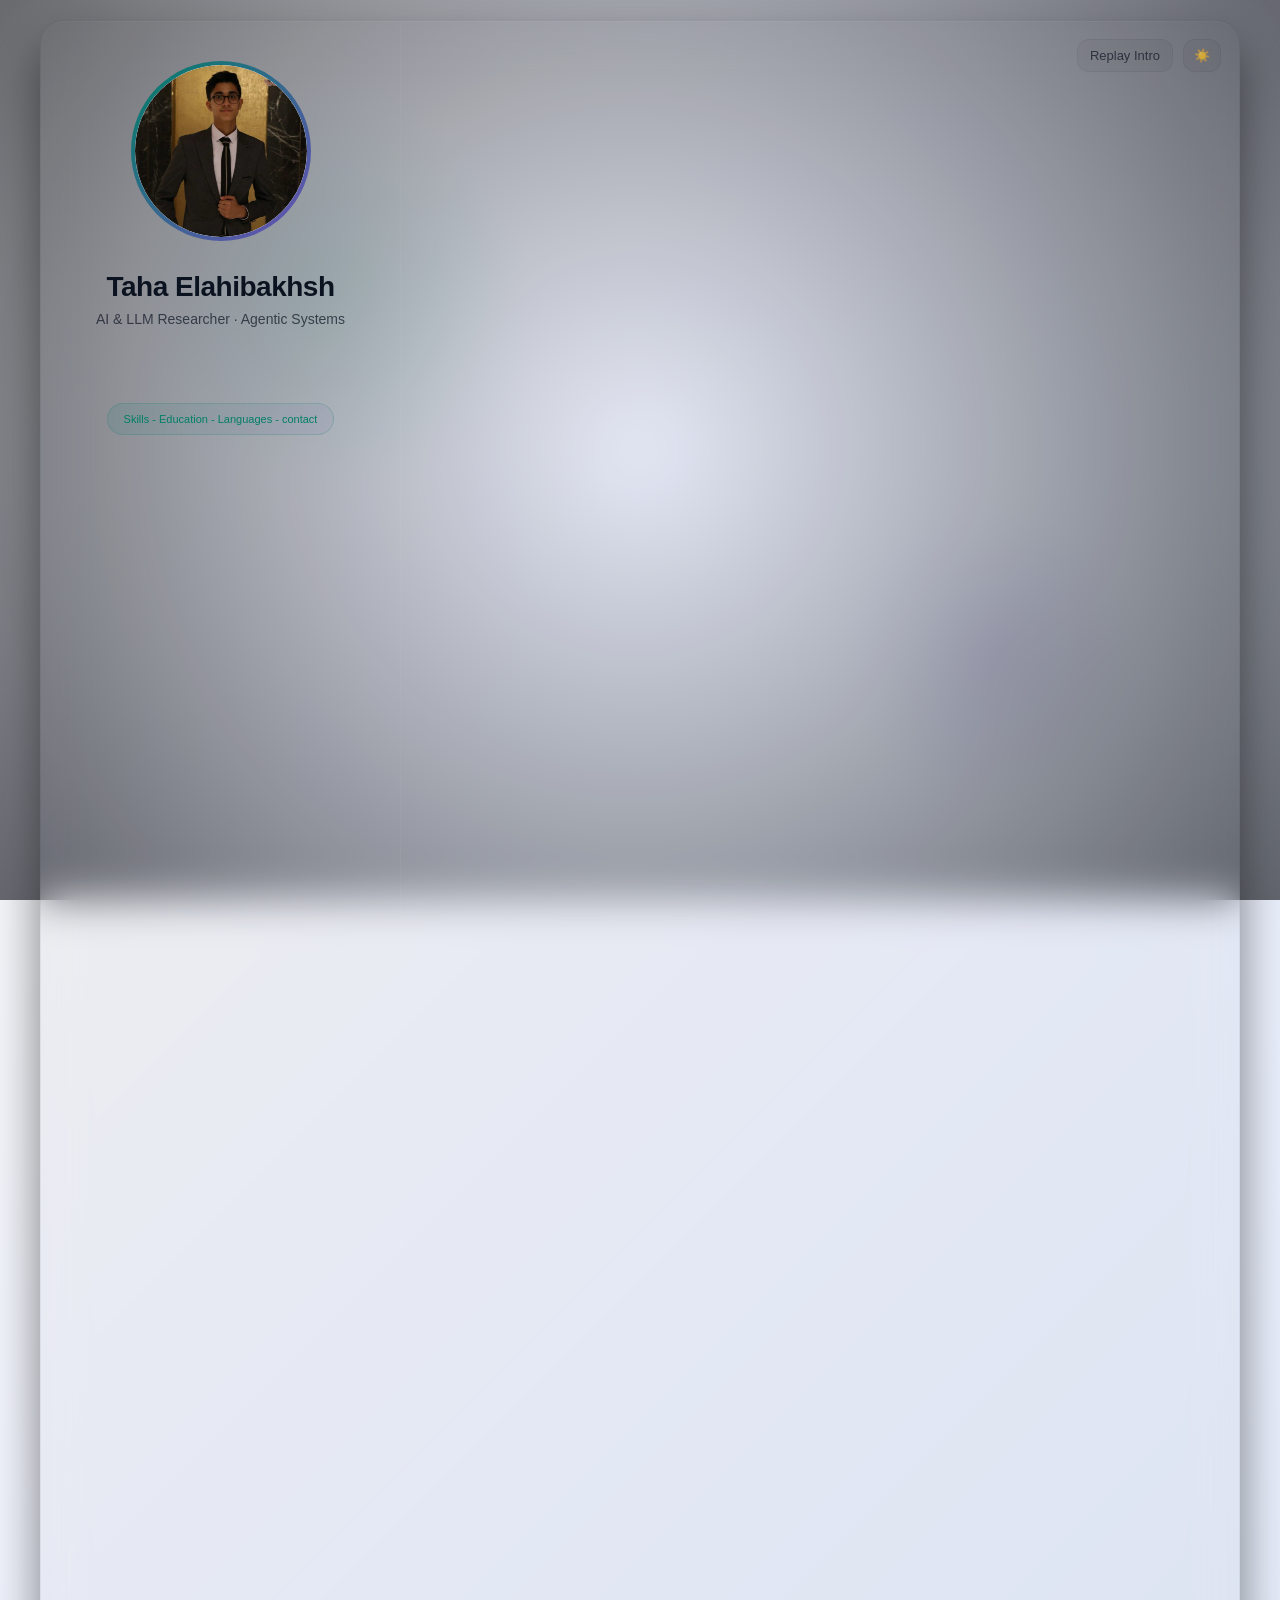
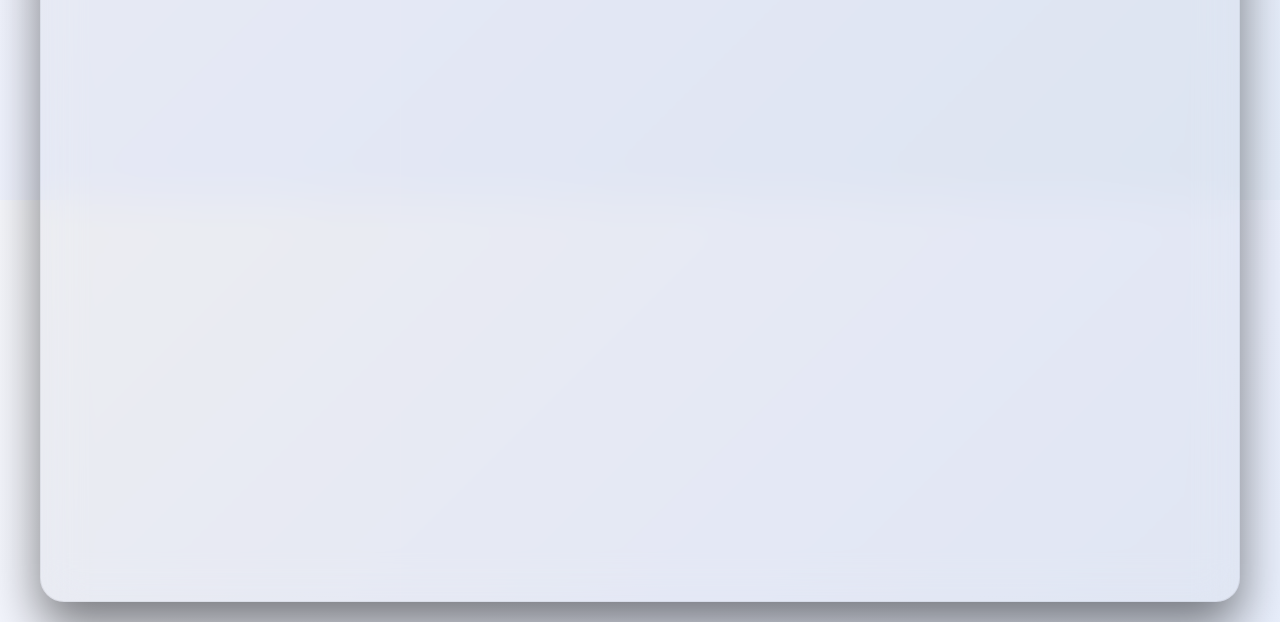
==== index.html @ b7020865 "main" ====
<!DOCTYPE html>
<html lang="fa">
<head>
    <meta charset="UTF-8" />
    <meta name="viewport" content="width=device-width, initial-scale=1.0"/>
    <title>Taha Elahibakhsh - AI Researcher</title>
    <style>
        /* ---------- Theme variables (dark default) ---------- */
        :root{
            --bg1: #0b0c10;
            --bg2: #1a1a2e;
            --bg3: #16213e;

            --card-bg: rgba(255,255,255,0.05);
            --glass: rgba(255,255,255,0.05);
            --glass-strong: rgba(255,255,255,0.1);
            --border: rgba(255,255,255,0.1);

            --text-main: #ffffff;
            --text-muted: rgba(255,255,255,0.7);
            --muted-2: rgba(255,255,255,0.6);

            --accent1: 0, 255, 195; /* used as rgb pieces for rgba() */
            --accent2: 155, 124, 255;
            --accent3: 0, 153, 204;
            --accent4: 255, 107, 157;

            --accent1-opaque: rgba(0,255,195,0.15);
            --accent2-opaque: rgba(155,124,255,0.12);
            --film-grain-opacity: 0.3;

            --transition-fast: 0.25s;
            --transition-slow: 0.6s;
        }

        /* ---------- Light theme override ---------- */
        .light-theme{
            --bg1: #f6f7fb;
            --bg2: #eef2ff;
            --bg3: #e6eefb;

            --card-bg: rgba(10,12,20,0.04);
            --glass: rgba(0,0,0,0.04);
            --glass-strong: rgba(0,0,0,0.06);
            --border: rgba(11,19,32,0.06);

            --text-main: #0b1320;
            --text-muted: rgba(11,19,32,0.7);
            --muted-2: rgba(11,19,32,0.6);

            --accent1: 0,127,102;
            --accent2: 107,79,184;
            --accent3: 0,104,138;
            --accent4: 178,75,102;

            --accent1-opaque: rgba(0,127,102,0.12);
            --accent2-opaque: rgba(107,79,184,0.12);
            --film-grain-opacity: 0.08;
        }

        /* ---------- Base / Reset ---------- */
        *{box-sizing:border-box;margin:0;padding:0}
        html,body{height:100%}
        body{
            font-family: -apple-system, BlinkMacSystemFont, "Segoe UI", Roboto, sans-serif;
            background: linear-gradient(135deg, var(--bg1) 0%, var(--bg2) 50%, var(--bg3) 100%);
            min-height:100vh;
            overflow-x:hidden;
            position:relative;
            color:var(--text-main);
            transition: background var(--transition-slow), color var(--transition-slow);
        }

        /* Background Effects */
        .bg-effects{position:fixed;top:0;left:0;width:100%;height:100%;pointer-events:none;z-index:0}
        .bg-glow-1{
            position:absolute;top:10%;left:10%;width:400px;height:400px;
            background: radial-gradient(circle, var(--accent1-opaque) 0%, transparent 70%);
            border-radius:50%;animation:float 8s ease-in-out infinite;
            transition:background var(--transition-slow);
        }
        .bg-glow-2{
            position:absolute;bottom:10%;right:10%;width:300px;height:300px;
            background: radial-gradient(circle, var(--accent2-opaque) 0%, transparent 70%);
            border-radius:50%;animation:float 6s ease-in-out infinite reverse;
            transition:background var(--transition-slow);
        }
        .film-grain{
            position:absolute;top:0;left:0;width:100%;height:100%;
            background-image: repeating-linear-gradient(45deg, transparent, transparent 2px, rgba(255,255,255,0.01) 2px, rgba(255,255,255,0.01) 4px);
            opacity:var(--film-grain-opacity);
            transition:opacity var(--transition-fast);
        }
        .vignette{
            position:absolute;top:0;left:0;width:100%;height:100%;
            background: radial-gradient(circle at center, transparent 0%, rgba(11,12,16,0.6) 100%);
            mix-blend-mode:multiply;
            transition: background var(--transition-slow);
        }

        /* Main Container */
        .container{position:relative;z-index:1;min-height:100vh;display:flex;align-items:center;justify-content:center;padding:20px}
        .portfolio-card{
            background: var(--card-bg);
            backdrop-filter: blur(20px);
            border: 1px solid var(--border);
            border-radius:24px;
            box-shadow: 0 25px 50px rgba(0,0,0,0.5), inset 0 1px 0 rgba(255,255,255,0.03);
            max-width:1200px;width:100%;display:flex;overflow:hidden;position:relative;
            transition: background var(--transition-slow), border-color var(--transition-slow), box-shadow var(--transition-slow);
        }
        .portfolio-card::before{content:'';position:absolute;top:0;left:0;right:0;height:1px;background:linear-gradient(90deg, transparent, rgba(255,255,255,0.08), transparent);opacity:0.12}

        /* Control buttons (replay + theme) */
        .controls{
            position:absolute;top:18px;right:18px;display:flex;gap:10px;z-index:10;
        }
        .control-btn{
            background: var(--glass);
            border: 1px solid var(--border);
            color: var(--text-muted);
            padding:8px 12px;border-radius:12px;font-size:13px;cursor:pointer;
            transition: all var(--transition-fast);
        }
        .control-btn:hover{transform:translateY(-2px);color:var(--text-main);background:var(--glass-strong)}
        .theme-toggle{display:flex;align-items:center;gap:8px;padding:8px 10px}

        /* Left Column */
        .left-column{width:360px;padding:40px;background:transparent;border-right:1px solid rgba(255,255,255,0.03);display:flex;flex-direction:column;align-items:center;transition:border-color var(--transition-slow)}
        .avatar-container{margin-bottom:30px;position:relative}
        .avatar{width:180px;height:180px;border-radius:50%;background:linear-gradient(135deg, rgba(var(--accent1),1) 0%, rgba(var(--accent2),1) 100%);padding:4px;position:relative;animation:avatarFloat 4s ease-in-out infinite;transition:background var(--transition-slow)}
        .avatar-inner{width:100%;height:100%;border-radius:50%;background:linear-gradient(135deg,var(--bg2),var(--bg3));display:flex;align-items:center;justify-content:center;font-size:64px;font-weight:bold;color:var(--text-main);position:relative;overflow:hidden}
        .avatar-inner img{width:100%;height:100%;object-fit:cover;border-radius:50%}

        .name-section{text-align:center;margin-bottom:30px}
        .name{font-size:28px;font-weight:700;color:var(--text-main);margin-bottom:8px;letter-spacing:-0.5px}
        .title{color:var(--text-muted);font-size:14px;margin-bottom:16px}
        .tagline{margin-top: 60PX; display:inline-block;padding:8px 16px;background:linear-gradient(135deg, rgba(var(--accent1),0.12), rgba(var(--accent2),0.08));border:1px solid rgba(var(--accent1),0.18);border-radius:20px;font-size:11px;color:rgb(var(--accent1));text-align:center;line-height:1.3}

        /* Meta Items */
        .meta-items{width:100%;margin-bottom:30px}
        .meta-item{display:flex;align-items:center;margin-bottom:16px;opacity:0;transform:translateY(20px);transition:all 0.6s ease}
        .meta-item.visible{opacity:1;transform:translateY(0)}
        .meta-dot{width:8px;height:8px;border-radius:50%;margin-right:16px;position:relative}
        .meta-dot::after{content:'';position:absolute;top:-2px;left:-2px;right:-2px;bottom:-2px;border-radius:50%;background:inherit;opacity:0.3;animation:pulse 2s ease-in-out infinite}
        .meta-dot.dot-1{background:linear-gradient(135deg, rgba(var(--accent1),1), rgba(var(--accent3),1))}
        .meta-dot.dot-2{background:linear-gradient(135deg, rgba(var(--accent3),1), rgba(var(--accent2),1))}
        .meta-dot.dot-3{background:linear-gradient(135deg, rgba(var(--accent2),1), rgba(var(--accent4),1))}
        .meta-dot.dot-4{background:linear-gradient(135deg, rgba(var(--accent4),1), rgba(var(--accent1),1))}
        .meta-text{color:var(--text-muted);font-size:14px}

        /* Social Buttons */
        .social-buttons{display:flex;gap:12px}
        .social-btn{width:44px;height:44px;background:var(--glass);border:1px solid var(--border);border-radius:12px;display:flex;align-items:center;justify-content:center;color:var(--text-muted);font-size:12px;font-weight:600;cursor:pointer;transition:all var(--transition-fast)}
         .social-btn{width:44px;height:44px;background:var(--glass);border:1px solid var(--border);border-radius:12px;display:flex;align-items:center;justify-content:center;color:var(--text-muted);font-size:12px;font-weight:600;cursor:pointer;transition:all var(--transition-fast)}
        .social-btn img{width:30px;height:30px;}
        .social-btn:hover{background:var(--glass-strong);color:var(--text-main);transform:translateY(-3px);box-shadow:0 8px 25px rgba(var(--accent1),0.12)}

        /* Right Column */
        .right-column{flex:1;padding:40px}

        /* Top Section */
        .top-section{display:flex;justify-content:space-between;align-items:flex-start;margin-bottom:40px}
        .about-section h2{font-size:24px;font-weight:600;color:var(--text-main);margin-bottom:16px}
        .about-text{color:var(--muted-2);font-size:14px;line-height:1.6;max-width:400px}
        .highlights{margin-left: 30px; margin-top: 60px; display:flex;flex-wrap:wrap;gap:8px;max-width:300px}
        .highlight-badge{padding:6px 12px;border-radius:16px;font-size:11px;border:1px solid;opacity:0;transform:scale(0);animation:badgePop 0.5s cubic-bezier(0.68,-0.55,0.265,1.55) forwards}
        .highlight-badge:nth-child(1){background:rgba(var(--accent1),0.1);color:rgb(var(--accent1));border-color:rgba(var(--accent1),0.3);animation-delay:0.1s}
        .highlight-badge:nth-child(2){background:rgba(var(--accent2),0.1);color:rgb(var(--accent2));border-color:rgba(var(--accent2),0.3);animation-delay:0.2s}
        .highlight-badge:nth-child(3){background:rgba(var(--accent3),0.1);color:rgb(var(--accent3));border-color:rgba(var(--accent3),0.3);animation-delay:0.3s}
        .highlight-badge:nth-child(4){background:rgba(var(--accent4),0.1);color:rgb(var(--accent4));border-color:rgba(var(--accent4),0.3);animation-delay:0.4s}
        .highlight-badge:nth-child(5){background:rgba(52,211,153,0.1);color:#34D399;border-color:rgba(52,211,153,0.3);animation-delay:0.5s}

        /* Section */
        .section{margin-bottom:40px;opacity:0;transform:translateY(30px);transition:all 0.8s ease}
        .section.visible{opacity:1;transform:translateY(0)}
        .section h3{font-size:20px;font-weight:600;color:var(--text-main);margin-bottom:20px}

        /* Skills Grid */
        .skills-grid{display:grid;grid-template-columns:repeat(auto-fit,minmax(280px,1fr));gap:20px}
        .skill-card{background:var(--glass);border:1px solid var(--border);border-radius:16px;padding:24px;transition:all var(--transition-fast);position:relative;overflow:hidden}
        .skill-card::before{content:'';position:absolute;top:0;left:-100%;width:100%;height:100%;background:linear-gradient(90deg,transparent,rgba(255,255,255,0.05),transparent);transition:left 0.5s ease}
        .skill-card:hover{transform:translateY(-8px);background:var(--glass-strong);box-shadow:0 20px 40px rgba(0,0,0,0.07)}
        .skill-card:hover::before{left:100%}
        .skill-title{font-size:16px;font-weight:600;color:var(--text-main);margin-bottom:16px}
        .progress-container{margin-bottom:16px;position:relative}
        .progress-bg{width:100%;height:8px;background:rgba(0,0,0,0.06);border-radius:4px;overflow:hidden}
        .progress-bar{height:100%;width:6%;border-radius:4px;position:relative;transition:width 2s cubic-bezier(0.4,0,0.2,1)}
        .progress-bar.bar-1{background:linear-gradient(90deg, rgba(var(--accent1),1), rgba(var(--accent3),1))}
        .progress-bar.bar-2{background:linear-gradient(90deg, rgba(var(--accent3),1), rgba(var(--accent2),1))}
        .progress-bar.bar-3{background:linear-gradient(90deg, rgba(var(--accent2),1), rgba(var(--accent4),1))}
        .progress-bar.bar-4{background:linear-gradient(90deg, rgba(var(--accent4),1), rgba(var(--accent1),1))}
        .progress-percent{position:absolute;right:0;top:-24px;font-size:12px;font-weight:600;color:rgb(var(--accent1))}

        .skill-desc{font-size:12px;color:var(--muted-2);line-height:1.4}

        /* Pills */
        .pills-container{display:flex;flex-wrap:wrap;gap:12px}
        .pill{padding:8px 16px;background:var(--glass);border:1px solid var(--border);border-radius:20px;font-size:13px;color:var(--text-muted);cursor:pointer;transition:all var(--transition-fast);position:relative;overflow:hidden}
        .pill::before{content:'';position:absolute;top:0;left:-100%;width:100%;height:100%;background:linear-gradient(90deg,transparent,rgba(var(--accent1),0.1),transparent);transition:left 0.3s ease}
        .pill:hover{transform:scale(1.05);background:var(--glass-strong);color:var(--text-main);border-color:rgba(var(--accent1),0.2)}
        .pill:hover::before{left:100%}

        /* Timeline */
        .timeline{position:relative}
        .timeline::before{content:'';position:absolute;left:0;top:0;bottom:0;width:2px;background:linear-gradient(to bottom, rgb(var(--accent1)), rgb(var(--accent2)));opacity:0.3}
        .timeline-item{position:relative;padding-left:40px;margin-bottom:30px}
        .timeline-dot{position:absolute;left:-6px;top:8px;width:14px;height:14px;border-radius:50%;background:linear-gradient(135deg,rgb(var(--accent1)),rgb(var(--accent2)));box-shadow:0 0 0 4px rgba(var(--accent1),0.12)}
        .timeline-content{display:flex;justify-content:space-between;align-items:flex-start}
        .timeline-year{display:inline-block;padding:4px 12px;background:rgba(var(--accent1),0.08);color:rgb(var(--accent1));border-radius:12px;font-size:11px;font-weight:600;margin-bottom:8px}
        .timeline-title{font-size:16px;font-weight:600;color:var(--text-main);margin-bottom:4px}
        .timeline-desc{font-size:13px;color:var(--muted-2)}

        /* Projects */
        .project-item{background:var(--glass);border:1px solid var(--border);border-radius:16px;padding:20px;margin-bottom:16px;display:flex;align-items:center;gap:20px;transition:all var(--transition-fast)}
        .project-item:hover{background:var(--glass-strong);transform:translateX(8px)}
        .project-thumb{width:64px;height:64px;border-radius:12px;display:flex;align-items:center;justify-content:center;font-size:20px;font-weight:bold;color:var(--text-main);flex-shrink:0}
        .project-thumb.thumb-1{background:linear-gradient(135deg, rgba(var(--accent1),1), rgba(var(--accent3),1))}
        .project-thumb.thumb-2{background:linear-gradient(135deg, rgba(var(--accent2),1), rgba(var(--accent4),1))}
        .project-content{flex:1}
        .project-title{font-size:16px;font-weight:600;color:var(--text-main);margin-bottom:6px}
        .project-desc{font-size:13px;color:var(--muted-2);margin-bottom:12px}
        .project-buttons{display:flex;gap:8px}

        /* Buttons */
        .btn{padding:8px 16px;background:var(--glass);border:1px solid var(--border);border-radius:8px;font-size:12px;color:var(--text-muted);cursor:pointer;transition:all var(--transition-fast)}
        .btn:hover{background:var(--glass-strong);color:var(--text-main);transform:translateY(-2px);box-shadow:0 8px 25px rgba(var(--accent1),0.12)}
        .btn-primary{background:rgba(var(--accent1),0.1);border-color:rgba(var(--accent1),0.18);color:rgb(var(--accent1))}
        .btn-primary:hover{background:rgba(var(--accent1),0.18)}

        /* CTA Buttons */
        .cta-buttons{display:flex;gap:16px}
        .cta-btn{flex:1;padding:16px 24px;background:var(--glass);border:1px solid var(--border);border-radius:12px;font-size:14px;color:var(--text-muted);cursor:pointer;transition:all var(--transition-fast);text-align:center}
        .cta-btn:hover{background:var(--glass-strong);color:var(--text-main);transform:translateY(-4px);box-shadow:0 12px 30px rgba(var(--accent1),0.12)}

        /* Modal & Toast */
        .modal{position:fixed;top:0;left:0;width:100%;height:100%;background:rgba(0,0,0,0.8);backdrop-filter:blur(8px);display:none;align-items:center;justify-content:center;z-index:1000}
        .modal.show{display:flex}
        .modal-content{background:var(--card-bg);backdrop-filter:blur(20px);border:1px solid var(--border);border-radius:20px;padding:32px;max-width:500px;margin:20px;animation:modalSlideIn 0.3s ease}
        .modal-title{font-size:20px;font-weight:600;color:var(--text-main);margin-bottom:16px}
        .modal-text{color:var(--muted-2);font-size:14px;line-height:1.6;margin-bottom:24px}

        .toast{position:fixed;bottom:20px;right:20px;background:var(--glass);backdrop-filter:blur(20px);border:1px solid var(--border);border-radius:12px;padding:16px 20px;color:var(--text-main);font-size:14px;transform:translateY(100px);opacity:0;transition:all var(--transition-fast);z-index:1001}
        .toast.show{transform:translateY(0);opacity:1}

        /* Animations */
        @keyframes float{0%,100%{transform:translateY(0px)}50%{transform:translateY(-20px)}}
        @keyframes avatarFloat{0%,100%{transform:translateY(0px) rotate(0deg)}50%{transform:translateY(-12px) rotate(2deg)}}
        @keyframes shimmer{0%{transform:translateX(-100%) translateY(-100%) rotate(45deg)}100%{transform:translateX(100%) translateY(100%) rotate(45deg)}}
        @keyframes pulse{0%,100%{transform:scale(1);opacity:0.3}50%{transform:scale(1.2);opacity:0.1}}
        @keyframes badgePop{0%{transform:scale(0);opacity:0}80%{transform:scale(1.1)}100%{transform:scale(1);opacity:1}}
        @keyframes modalSlideIn{0%{transform:scale(0.8) translateY(20px);opacity:0}100%{transform:scale(1) translateY(0);opacity:1}}

        /* Responsive */
        @media (max-width:768px){
            .portfolio-card{flex-direction:column;margin:10px}
            .left-column{width:100%;padding:30px 20px;border-right:0;border-bottom:1px solid var(--border)}
            .right-column{padding:30px 20px}
            .top-section{flex-direction:column;gap:20px}
            .skills-grid{grid-template-columns:1fr}
            .cta-buttons{flex-direction:column}
            .controls{top:10px;right:10px}
        }
    </style>
</head>
<body>
    <div class="bg-effects">
        <div class="bg-glow-1"></div>
        <div class="bg-glow-2"></div>
        <div class="film-grain"></div>
        <div class="vignette"></div>
    </div>

    <div class="container">
        <div class="portfolio-card">
            <div class="controls">
                <button class="control-btn replay-btn" onclick="replayIntro()">Replay Intro</button>
                <button id="themeToggle" class="control-btn theme-toggle" onclick="toggleTheme()" aria-pressed="false" title="Toggle theme">🌙</button>
            </div>

            <!-- Left Column -->
            <div class="left-column">
                <div class="avatar-container intro-element">
                    <div class="avatar">
                        <div class="avatar-inner">
                            <img src="taha.jpg" alt="Taha Elahibakhsh">
                        </div>
                    </div>
                </div>

                <div class="name-section intro-element">
                    <div class="name">Taha Elahibakhsh</div>
                    <div class="title">AI & LLM Researcher · Agentic Systems</div>
                    <div class="tagline">Skills - Education - Languages - contact</div>
                </div>

                <div class="meta-items">
                    <div class="meta-item">
                        <div class="meta-dot dot-1"></div>
                        <div class="meta-text">AI Theory</div>
                    </div>

                    <div class="meta-item">
                        <div class="meta-dot dot-2"></div>
                        <div class="meta-text">Data Analyse • AI</div>
                    </div>

                    <div class="meta-item">
                        <div class="meta-dot dot-3"></div>
                        <div class="meta-text">Agentic Systems</div>
                    </div>

                    <div class="meta-item">
                        <div class="meta-dot dot-1"></div>
                        <div class="meta-text">ML • RL • DL</div>
                    </div>

                    <div class="meta-item">
                        <div class="meta-dot dot-3"></div>
                        <div class="meta-text">Graphic Design • Adobe</div>
                    </div>

                    <div class="meta-item">
                        <div class="meta-dot dot-2"></div>
                        <div class="meta-text">Web Design • HTML & CSS & JS</div>
                    </div>
                    
                    <br>
                    <br>
                    <br>

                    <div class="meta-item">
                        <div class="meta-dot dot-2"></div>
                        <div class="meta-text">Helli 7 High Shool</div>
                    </div>

                    <div class="meta-item">
                        <div class="meta-dot dot-3"></div>
                        <div class="meta-text">IOAI</div>
                    </div>

                    <br>
                    <br>
                    <br>

                    <div class="meta-item">
                        <div class="meta-dot dot-2"></div>
                        <div class="meta-text">Persian (Fluent)</div>
                    </div>

                    <div class="meta-item">
                        <div class="meta-dot dot-3"></div>
                        <div class="meta-text">English (Fluent)</div>
                    </div>
                    
                    <div class="meta-item">
                        <div class="meta-dot dot-3"></div>
                        <div class="meta-text">Arabic (Intermediate)</div>
                    </div>

                    <br>
                    <br>
                    <br>

                </div>
                <div class="social-buttons intro-element">
                    <div class="social-btn"><a target="_blank" href="https://github.com/tahaElahibakhsh"><img src="icons/github.svg" alt=""></a></div>
                    <div class="social-btn"><a target="_blank" href="https://www.linkedin.com/in/taha-elahibakhsh-338595377/"><img src="icons/linkedin.svg" alt=""></a></div>
                    <div class="social-btn"><a target="_blank" href="https://t.me/TahouEB"><img src="icons/telegram.svg" alt=""></a></div>
                </div>
            </div>
            

            <!-- Right Column -->
            <div class="right-column">
                <div class="top-section section">
                    <div class="about-section">
                        <h2>About</h2>
                        <div class="about-text">
                            Passionate AI researcher specializing in data analyse and natural language processing and agentic systems. 
                            Experienced in developing intelligent solutions for petrochemical and financial sectors.
                        </div>
                    </div>
                    <div class="highlights">
                        <div class="highlight-badge">AI Olympiad</div>
                        <div class="highlight-badge">Petrochemical AI</div>
                        <div class="highlight-badge">Agentic Finance</div>
                        <div class="highlight-badge">Adobe Suite</div>
                    </div>
                </div>

                <div class="section">
                    <h3>Technical Skills</h3>
                    <div class="skills-grid">
                        <div class="skill-card" data-target="92">
                            <div class="skill-title">Python / AI Libraries</div>
                            <div class="progress-container">
                                <div class="progress-bg">
                                    <div class="progress-bar bar-1">
                                        <div class="progress-percent">6%</div>
                                    </div>
                                </div>
                            </div>
                            <div class="skill-desc">PyTorch, TensorFlow, Hugging Face, Transformers, scikit-learn</div>
                        </div>

                        <div class="skill-card" data-target="68">
                            <div class="skill-title">NLP & LLM models</div>
                            <div class="progress-container">
                                <div class="progress-bg">
                                    <div class="progress-bar bar-3">
                                        <div class="progress-percent">6%</div>
                                    </div>
                                </div>
                            </div>
                            <div class="skill-desc">Language models, embeddings, sequence modeling, tokenization pipelines</div>
                        </div>

                        <div class="skill-card" data-target="78">
                            <div class="skill-title">Agentic Systems & RL</div>
                            <div class="progress-container">
                                <div class="progress-bg">
                                    <div class="progress-bar bar-2">
                                        <div class="progress-percent">6%</div>
                                    </div>
                                </div>
                            </div>
                            <div class="skill-desc">Multi-agent frameworks, reinforcement learning, autonomous decision systems, N8N, Langchain</div>
                        </div>

                        <div class="skill-card" data-target="100">
                            <div class="skill-title">Data Science & Analyse</div>
                            <div class="progress-container">
                                <div class="progress-bg">
                                    <div class="progress-bar bar-4">
                                        <div class="progress-percent">6%</div>
                                    </div>
                                </div>
                            </div>
                            <div class="skill-desc">Pandas, NumPy, statistical modeling, data visualization, feature engineering</div>
                        </div>

                        <div class="skill-card" data-target="85">
                            <div class="skill-title">Front-End Development</div>
                            <div class="progress-container">
                                <div class="progress-bg">
                                    <div class="progress-bar bar-1">
                                        <div class="progress-percent">6%</div>
                                    </div>
                                </div>
                            </div>
                            <div class="skill-desc">HTML, CSS, JavaScript, React, Vue.js, Bootstrap, SASS</div>
                        </div>

                        <div class="skill-card" data-target="65">
                            <div class="skill-title">Back-End Development</div>
                            <div class="progress-container">
                                <div class="progress-bg">
                                    <div class="progress-bar bar-3">
                                        <div class="progress-percent">6%</div>
                                    </div>
                                </div>
                            </div>
                            <div class="skill-desc">Node.js, Express, Django, Flask, SQL, NoSQL (MongoDB)</div>
                        </div>

                    </div>
                </div>

                <div class="section">
                    <h3>Programming Languages & Tools</h3>
                    <div class="pills-container">
                        <div class="pill" onclick="expandPill(this, 'Advanced proficiency in Python for AI/ML development')">Python</div>
                        <div class="pill" onclick="expandPill(this, 'Statistical computing and data analysis')">R</div>
                        <div class="pill" onclick="expandPill(this, 'Web development and data visualization')">JavaScript</div>
                        <div class="pill" onclick="expandPill(this, 'Database management and queries')">SQL</div>
                        <div class="pill" onclick="expandPill(this, 'Version control and collaboration')">Git</div>
                        <div class="pill" onclick="expandPill(this, 'Containerization and deployment')">Docker</div>
                        <div class="pill" onclick="expandPill(this, 'Application development with .NET, C#, and Blazor')">C#</div>                    </div>
                </div>

                <div class="section">
                    <h3>Experience & Collaborations</h3>
                    <div class="timeline">
            
                        <div class="timeline-item">
                            <div class="timeline-dot"></div>
                            <div class="timeline-content">
                                <div>
                                    <div class="timeline-year">2022</div>
                                    <div class="timeline-title">NODET Allameh Helli 7 High School</div>
                                    <div class="timeline-desc">Admitted to the National Organization for Development of Exceptional Talents (NODET) — Software Engineering major</div>
                                </div>
                                <button class="btn" onclick="openModal('Helli')">Details</button>
                            </div>
                        </div>

                        <div class="timeline-item">
                            <div class="timeline-dot"></div>
                            <div class="timeline-content">
                                <div>
                                    <div class="timeline-year">2022</div>
                                    <div class="timeline-title">IOAI Artificial-Intelligence</div>
                                    <div class="timeline-desc">Artificial-Intelligence Olympiad</div>
                                </div>
                                <button class="btn" onclick="openModal('IOAI')">Details</button>
                            </div>
                        </div>

                        <div class="timeline-item">
                            <div class="timeline-dot"></div>
                            <div class="timeline-content">
                                <div>
                                    <div class="timeline-year">2024</div>
                                    <div class="timeline-title">ELECOMP Exhibition</div>
                                    <div class="timeline-desc">
                                        Presented our AI-driven crypto prediction and consulting system, gaining investor interest and partnerships with exchanges.
                                    </div>
                                </div>
                                <button class="btn" onclick="openModal('elecomp')">Details</button>
                            </div>
                        </div>

                        <div class="timeline-item">
                            <div class="timeline-dot"></div>
                            <div class="timeline-content">
                                <div>
                                    <div class="timeline-year">2023</div>
                                    <div class="timeline-title">Financial AI Systems Development</div>
                                    <div class="timeline-desc">Built agentic systems for automated trading analysis</div>
                                </div>
                                <button class="btn" onclick="openModal('financial')">Details</button>

                            </div>
                        </div>

                        <div class="timeline-item">
                            <div class="timeline-dot"></div>
                            <div class="timeline-content">
                                <div>
                                    <div class="timeline-year">2024</div>
                                    <div class="timeline-title">AI Research Collaboration - Petrochemical Industry</div>
                                    <div class="timeline-desc">Developed predictive models for process optimization</div>
                                </div>
                                <button class="btn" onclick="openModal('petrochemical')">Details</button>
                            </div>
                        </div>
                    </div>
                </div>

                <div class="section">
                    <h3>Selected Projects</h3>
                    <div class="project-item">
                        <div class="project-thumb thumb-1">NLP</div>
                        <div class="project-content">
                            <div class="project-title">Natural Language Processing System</div>
                            <div class="project-desc">Advanced NLP pipeline with Petrochemical collaborative for document analysis</div>
                            <div class="project-buttons">
                                <button class="btn" onclick="showToast('Project view coming soon!')">View</button>
                                <button class="btn btn-primary" onclick="showToast('Demo available on request!')">Demo</button>
                            </div>
                        </div>
                    </div>

                    <div class="project-item">
                        <div class="project-thumb thumb-2">RL</div>
                        <div class="project-content">
                            <div class="project-title">Reinforcement Learning & Agentical Trading Agent</div>
                            <div class="project-desc">Autonomous trading system using deep RL for financial market analysis</div>
                            <div class="project-buttons">
                                    <a target="_blank" class="btn btn-primary" href="templates/index.html">Demo</a>
                            </div>
                        </div>
                    </div>

                    <div class="project-item">
                        <div class="project-thumb thumb-1">ML</div>
                        <div class="project-content">
                            <div class="project-title">Machine Learning Prediction Models</div>
                            <div class="project-desc">Prediction Models on Dataset with more than 80% accuracy</div>
                            <div class="project-buttons">
                                    <a target="_blank" class="btn" href="https://github.com/tahaElahibakhsh/machine_learning">View</a>
                            </div>
                        </div>
                    </div>

                    <div class="project-item">
                        <div class="project-thumb thumb-2">ML</div>
                        <div class="project-content">
                            <div class="project-title">Deep Learning Prediction Models</div>
                            <div class="project-desc"> DL Prediction Models on Dataset with more than 80% accuracy</div>
                            <div class="project-buttons">
                                <a target="_blank" class="btn" href="https://github.com/tahaElahibakhsh/deep_learning">View</a>
                            </div>
                        </div>
                    </div>

                </div>

                <div class="section">
                    <div class="cta-buttons">
                        <button class="cta-btn" onclick="copyEmail()">Email</button>
                        <button class="cta-btn" onclick="copyNumber()">Phone number</button>
                    </div>
                </div>
            </div>
        </div>
    </div>

    <!-- Modals -->

    <div id="modal-Helli" class="modal">
        <div class="modal-content">
            <div class="modal-title">Admission to Allameh Helli 7 High School</div>
            <div class="modal-text">
                Accepted into the National Organization for Development of Exceptional Talents (NODET) — Allameh Helli 7,  
                one of Iran’s top selective schools, specializing in Software Engineering and advanced STEM education.
            </div>
            <button class="btn btn-primary" onclick="closeModal('Helli')">Close</button>
        </div>
    </div>

    <div id="modal-petrochemical" class="modal">
        <div class="modal-content">
            <div class="modal-title">Petrochemical AI Collaboration</div>
            <div class="modal-text">
                Developed advanced machine learning models for process optimization in petrochemical manufacturing. 
                Implemented predictive maintenance systems and quality control algorithms that improved efficiency by 23%.
            </div>
            <button class="btn btn-primary" onclick="closeModal('petrochemical')">Close</button>
        </div>
    </div>

    <div id="modal-financial" class="modal">
        <div class="modal-content">
            <div class="modal-title">Financial AI Systems</div>
            <div class="modal-text">
                Built sophisticated agentic systems for automated financial analysis and trading strategy development. 
                Integrated multiple data sources and implemented real-time decision-making algorithms.
            </div>
            <button class="btn btn-primary" onclick="closeModal('financial')">Close</button>
        </div>
    </div>

    <div id="modal-IOAI" class="modal">
        <div class="modal-content">
            <div class="modal-title">IOAI</div>
            <div class="modal-text">
                The AI Olympiad is a national competition held in three stages: Basic Theory, Advanced Theory, and a hands-on Practical round.
Top performers are awarded medals and national recognition for their achievements.
Medalists and selected teams then represent the country at the international Olympiad, where teamwork, collaboration, and applied AI skills are showcased.
            </div>
            <button class="btn btn-primary" onclick="closeModal('IOAI')">Close</button>
            <a target="_blank" class="btn btn-primary" href="https://ioai-official.org/">view website</a>
        </div>
    </div>

    <div id="modal-elecomp" class="modal">
        <div class="modal-content">
            <div class="modal-title">ELECOMP Tech Exhibition Participation</div>
            <div class="modal-text">
                Showcased our AI-powered system for financial and crypto market prediction and automated investment consulting at ELECOMP 2024.  
                Presented the project to investors and industry experts, leading to collaborations with cryptocurrency exchanges and fintech startups.  
                Demonstrated real-time analytics, predictive modeling, and intelligent advisory capabilities designed to enhance decision-making for traders.
            </div>

            <button class="btn btn-primary" onclick="closeModal('elecomp')">Close</button>
            <a target="_blank" class="btn btn-primary" href="https://www.elecompiran.com/">view website</a>
        </div>
    </div>

    <div id="toast" class="toast"><span id="toast-message"></span></div>

    <script>
        /* ---------- Theme handling ---------- */
        const THEME_KEY = 'portfolio_theme'; // 'dark' or 'light'
        const bodyEl = document.documentElement; // add class to <html> or <body>. Using <html> (documentElement) gives broader effect.
        const themeBtn = document.getElementById('themeToggle');

        function applyTheme(theme){
            if(theme === 'light'){
                bodyEl.classList.add('light-theme');
                themeBtn.textContent = '☀️';
                themeBtn.setAttribute('aria-pressed','true');
            } else {
                bodyEl.classList.remove('light-theme');
                themeBtn.textContent = '🌙';
                themeBtn.setAttribute('aria-pressed','false');
            }
        }

        function toggleTheme(){
            const current = localStorage.getItem(THEME_KEY) || (window.matchMedia && window.matchMedia('(prefers-color-scheme: light)').matches ? 'light' : 'dark');
            const next = current === 'light' ? 'dark' : 'light';
            localStorage.setItem(THEME_KEY, next);
            applyTheme(next);
            showToast(next === 'light' ? 'Light Theme' : 'Dark Theme');
        }
        function copyEmail() {
            const email = "t.elahibakhsh@gmail.com";
            
            // کپی کردن ایمیل به کلیپ‌بورد
            navigator.clipboard.writeText(email).then(() => {
                // پیغام نمایش می‌دهیم
                showToast("Email copied!");
            }).catch(err => {
                console.error("Failed to copy: ", err);
            });
        }

        function copyNumber() {
            const number = "09126512463";
            
            // کپی کردن ایمیل به کلیپ‌بورد
            navigator.clipboard.writeText(number).then(() => {
                // پیغام نمایش می‌دهیم
                showToast("phone number copied!");
            }).catch(err => {
                console.error("Failed to copy: ", err);
            });
        }

        function initTheme(){
            const saved = localStorage.getItem(THEME_KEY);
            if(saved){
                applyTheme(saved);
            } else {
                const prefersLight = window.matchMedia && window.matchMedia('(prefers-color-scheme: light)').matches;
                applyTheme(prefersLight ? 'light' : 'dark');
            }
        }

        /* ---------- Existing UI / intro logic (kept) ---------- */
        let introPlayed = false;

        function replayIntro(){
            introPlayed = false;
            playIntroSequence();
        }

        function playIntroSequence() {
            if (introPlayed) return;
            introPlayed = true;

            const introElements = document.querySelectorAll('.intro-element');
            const metaItems = document.querySelectorAll('.meta-item');
            const sections = document.querySelectorAll('.section');
            const skillCards = document.querySelectorAll('.skill-card');
            const badges = document.querySelectorAll('.highlight-badge');

            introElements.forEach(el => { el.style.opacity = '0'; el.style.transform = 'translateY(30px)'; });
            metaItems.forEach(el => el.classList.remove('visible'));
            sections.forEach(el => el.classList.remove('visible'));

            skillCards.forEach(card => {
                const progressBar = card.querySelector('.progress-bar');
                const percent = card.querySelector('.progress-percent');
                progressBar.style.width = '6%';
                percent.textContent = '6%';
            });

            badges.forEach(badge => {
                badge.style.animation = 'none';
                badge.offsetHeight;
                badge.style.animation = null;
            });

            setTimeout(() => {
                if(introElements[0]){ introElements[0].style.transition = 'all 0.8s cubic-bezier(0.4, 0, 0.2, 1)'; introElements[0].style.opacity = '1'; introElements[0].style.transform = 'translateY(0)'; }
            }, 300);

            setTimeout(() => {
                if(introElements[1]){ introElements[1].style.transition = 'all 0.8s cubic-bezier(0.4, 0, 0.2, 1)'; introElements[1].style.opacity = '1'; introElements[1].style.transform = 'translateY(0)'; }
            }, 600);

            setTimeout(() => {
                metaItems.forEach((item, index) => { setTimeout(()=> item.classList.add('visible'), index*150) });
            }, 900);

            setTimeout(() => {
                if(introElements[2]){ introElements[2].style.transition = 'all 0.8s cubic-bezier(0.4, 0, 0.2, 1)'; introElements[2].style.opacity = '1'; introElements[2].style.transform = 'translateY(0)'; }
            }, 1500);

            setTimeout(() => {
                badges.forEach((badge, index) => {
                    badge.style.animationDelay = (index * 0.1) + 's';
                    badge.style.animation = 'badgePop 0.5s cubic-bezier(0.68, -0.55, 0.265, 1.55) forwards';
                });
            }, 1700);

            setTimeout(() => {
                sections.forEach((section, index) => { setTimeout(()=> section.classList.add('visible'), index*200) });
            }, 2000);

            setTimeout(() => {
                skillCards.forEach((card, index) => {
                    setTimeout(() => {
                        const target = parseInt(card.dataset.target);
                        const progressBar = card.querySelector('.progress-bar');
                        const percent = card.querySelector('.progress-percent');

                        progressBar.style.width = target + '%';

                        let current = 6;
                        const increment = (target - 6) / 40;
                        const counter = setInterval(() => {
                            current += increment;
                            if (current >= target) { current = target; clearInterval(counter); }
                            percent.textContent = Math.round(current) + '%';
                        }, 40);

                    }, index * 400);
                });
            }, 3000);
        }

        function expandPill(element, description) { showToast(description); }
        function openModal(type){ const modal = document.getElementById('modal-' + type); modal.classList.add('show'); }
        function closeModal(type){ const modal = document.getElementById('modal-' + type); modal.classList.remove('show'); }

        function showToast(message){
            const toast = document.getElementById('toast');
            const toastMessage = document.getElementById('toast-message');
            toastMessage.textContent = message;
            toast.classList.add('show');
            setTimeout(()=> toast.classList.remove('show'), 3000);
        }

        // Close modals when clicking outside
        document.addEventListener('click', (e) => {
            if (e.target.classList.contains('modal')) { e.target.classList.remove('show'); }
        });

        // small hover interactive effect for skill cards
        document.querySelectorAll('.skill-card').forEach(card => {
            card.addEventListener('mouseenter', () => { card.style.transform = 'translateY(-8px) scale(1.02)'; });
            card.addEventListener('mouseleave', () => { card.style.transform = 'translateY(0) scale(1)'; });
        });

        // init on load
        window.addEventListener('load', () => {
            initTheme();
            setTimeout(playIntroSequence, 800);
        });
    </script>
</body>
</html>
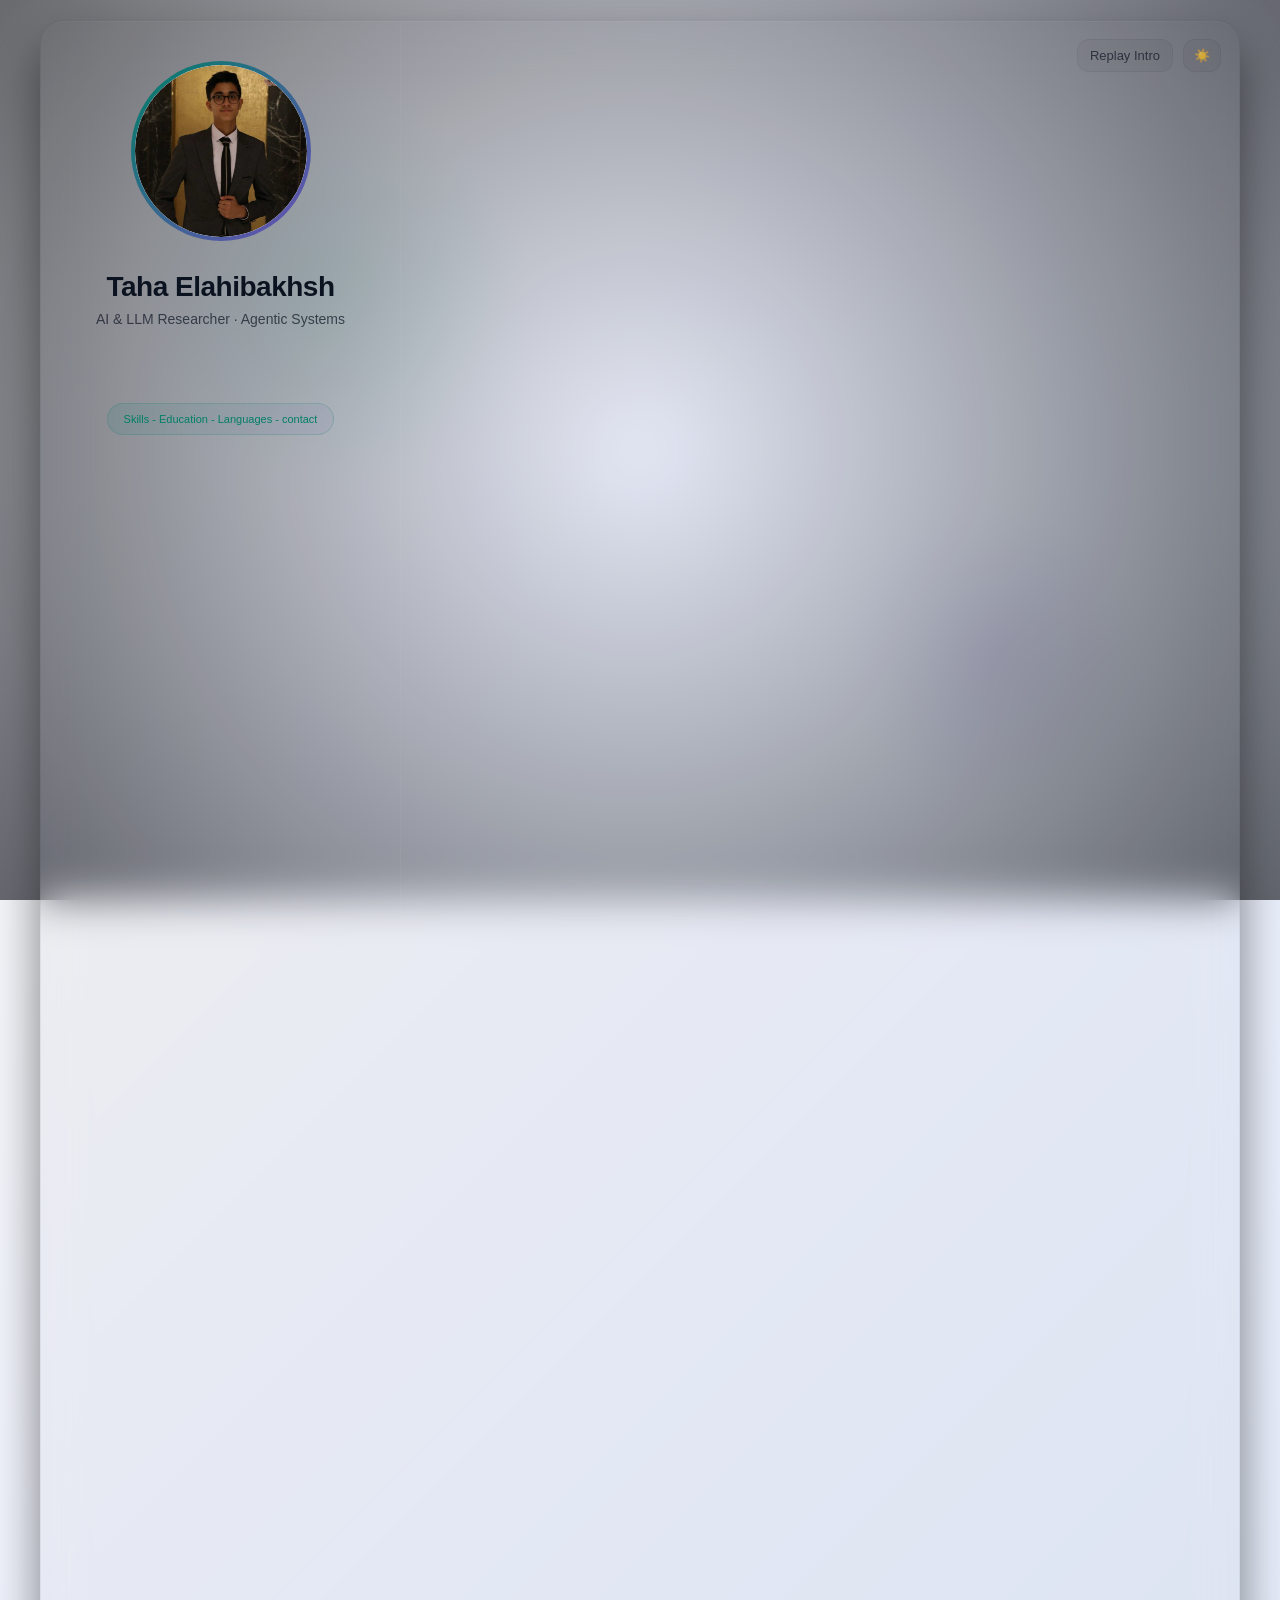
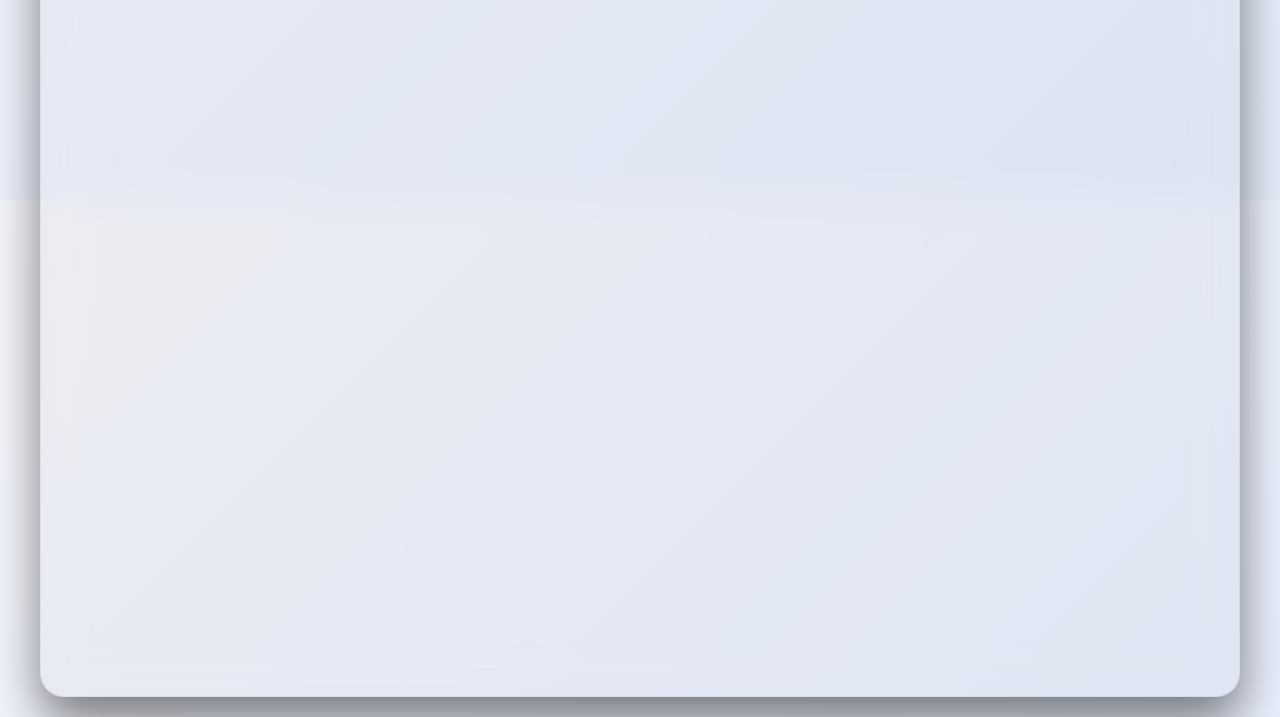
==== commit b541a915: "tech olympics" ====
--- a/index.html
+++ b/index.html
@@ -545,6 +545,19 @@
                                 <button class="btn" onclick="openModal('petrochemical')">Details</button>
                             </div>
                         </div>
+
+                        <div class="timeline-item">
+                            <div class="timeline-dot"></div>
+                            <div class="timeline-content">
+                                <div>
+                                    <div class="timeline-year">2024</div>
+                                    <div class="timeline-title">Finalist in Data Science Olympics - Quera</div>
+                                    <div class="timeline-desc">Ranked 21st nationally after completing two data science tasks in the final stage.</div>
+                                </div>
+                                <button class="btn" onclick="openModal('techolympic')">Details</button>
+                            </div>
+                        </div>
+
                     </div>
                 </div>
 
@@ -669,6 +682,38 @@
         </div>
     </div>
 
+    <div id="modal-techolympic" class="modal">
+        <div class="modal-content">
+            <div class="modal-title">Finalist in Data Science Olympiad of Khoora Technology</div>
+            <div class="modal-text">
+                The Data Science Competition of Technology Olympics  was held in two stages. In the first stage, which was online, we ranked in the top 50 teams selected. In the second stage, held in person at Pardis Technology Park, our team achieved the 21st national rank after completing two data science tasks.
+            </div>
+
+            <button class="btn btn-primary" onclick="closeModal('techolympic')">Close</button>
+            <button class="btn btn-primary" onclick="openCertificate('techolympic')">View Certificate</button>
+        </div>
+    </div>
+
+
+            <!-- New certificate modal (lightbox-style, same theme) -->
+            <div id="modal-cert-techolympic" class="modal" aria-hidden="true" role="dialog">
+                <div class="modal-content" style="max-width:900px;padding:18px;display:flex;flex-direction:column;align-items:center;">
+                    <div class="modal-title" style="text-align:center;margin-bottom:12px;">Certificate — Data Science Olympiad</div>
+                    <div class="modal-text" style="padding:0;margin:0;width:100%;display:flex;justify-content:center;">
+                        <!-- change the src to your actual certificate jpg path -->
+                        <img id="cert-image-techolympic" src="certificate.jpg" alt="Data Science Olympiad Certificate"
+                            style="max-width:100%;height:auto;border-radius:12px;box-shadow:0 20px 40px rgba(0,0,0,0.4);">
+                    </div>
+
+                    <div style="display:flex;gap:10px;justify-content:center;margin-top:14px;width:100%;">
+                        <a id="cert-download-techolympic" class="btn" href="certificate.jpg" download>Download</a>
+                        <button class="btn btn-primary" onclick="closeCertificate('techolympic')">Close</button>
+                    </div>
+                </div>
+            </div>
+
+
+
     <div id="toast" class="toast"><span id="toast-message"></span></div>
 
     <script>
@@ -814,6 +859,32 @@
             }, 3000);
         }
 
+            function openCertificate(key){
+            const modal = document.getElementById('modal-cert-' + key);
+            const mainModal = document.getElementById('modal-' + key);
+            if(!modal) {
+                showToast('Certificate not found.');
+                return;
+            }
+            // optionally ensure image src exists or update dynamically
+            const img = document.getElementById('cert-image-' + key);
+            const download = document.getElementById('cert-download-' + key);
+            // if you want to dynamically set the image path: img.src = `certs/${key}-certificate.jpg`;
+            // show the cert modal
+            modal.classList.add('show');
+            // dim the parent modal (if open) to keep focus on certificate
+            if(mainModal) mainModal.style.opacity = '0.4';
+            modal.setAttribute('aria-hidden','false');
+        }
+
+        function closeCertificate(key){
+            const modal = document.getElementById('modal-cert-' + key);
+            const mainModal = document.getElementById('modal-' + key);
+            if(!modal) return;
+            modal.classList.remove('show');
+            if(mainModal) mainModal.style.opacity = ''; // restore
+            modal.setAttribute('aria-hidden','true');
+        }
         function expandPill(element, description) { showToast(description); }
         function openModal(type){ const modal = document.getElementById('modal-' + type); modal.classList.add('show'); }
         function closeModal(type){ const modal = document.getElementById('modal-' + type); modal.classList.remove('show'); }
@@ -835,6 +906,27 @@
         document.querySelectorAll('.skill-card').forEach(card => {
             card.addEventListener('mouseenter', () => { card.style.transform = 'translateY(-8px) scale(1.02)'; });
             card.addEventListener('mouseleave', () => { card.style.transform = 'translateY(0) scale(1)'; });
+        });
+
+        // close certificate modal when clicking outside (re-uses existing document click handler, but ensure .modal click closes)
+        // Your existing global listener already does: if (e.target.classList.contains('modal')) { e.target.classList.remove('show'); }
+        // To ensure parent modal opacity resets when clicking outside certificate modal, add:
+        document.addEventListener('click', (e) => {
+            // if clicked outside a cert modal content
+            if (e.target.classList && e.target.classList.contains('modal') && e.target.id.startsWith('modal-cert-')) {
+                const key = e.target.id.replace('modal-cert-','');
+                closeCertificate(key);
+            }
+        });
+
+        // Optional: keyboard support: Esc closes certificate
+        document.addEventListener('keydown', (e) => {
+            if(e.key === 'Escape'){
+                document.querySelectorAll('[id^="modal-cert-"].show').forEach(m => {
+                    const key = m.id.replace('modal-cert-','');
+                    closeCertificate(key);
+                });
+            }
         });
 
         // init on load
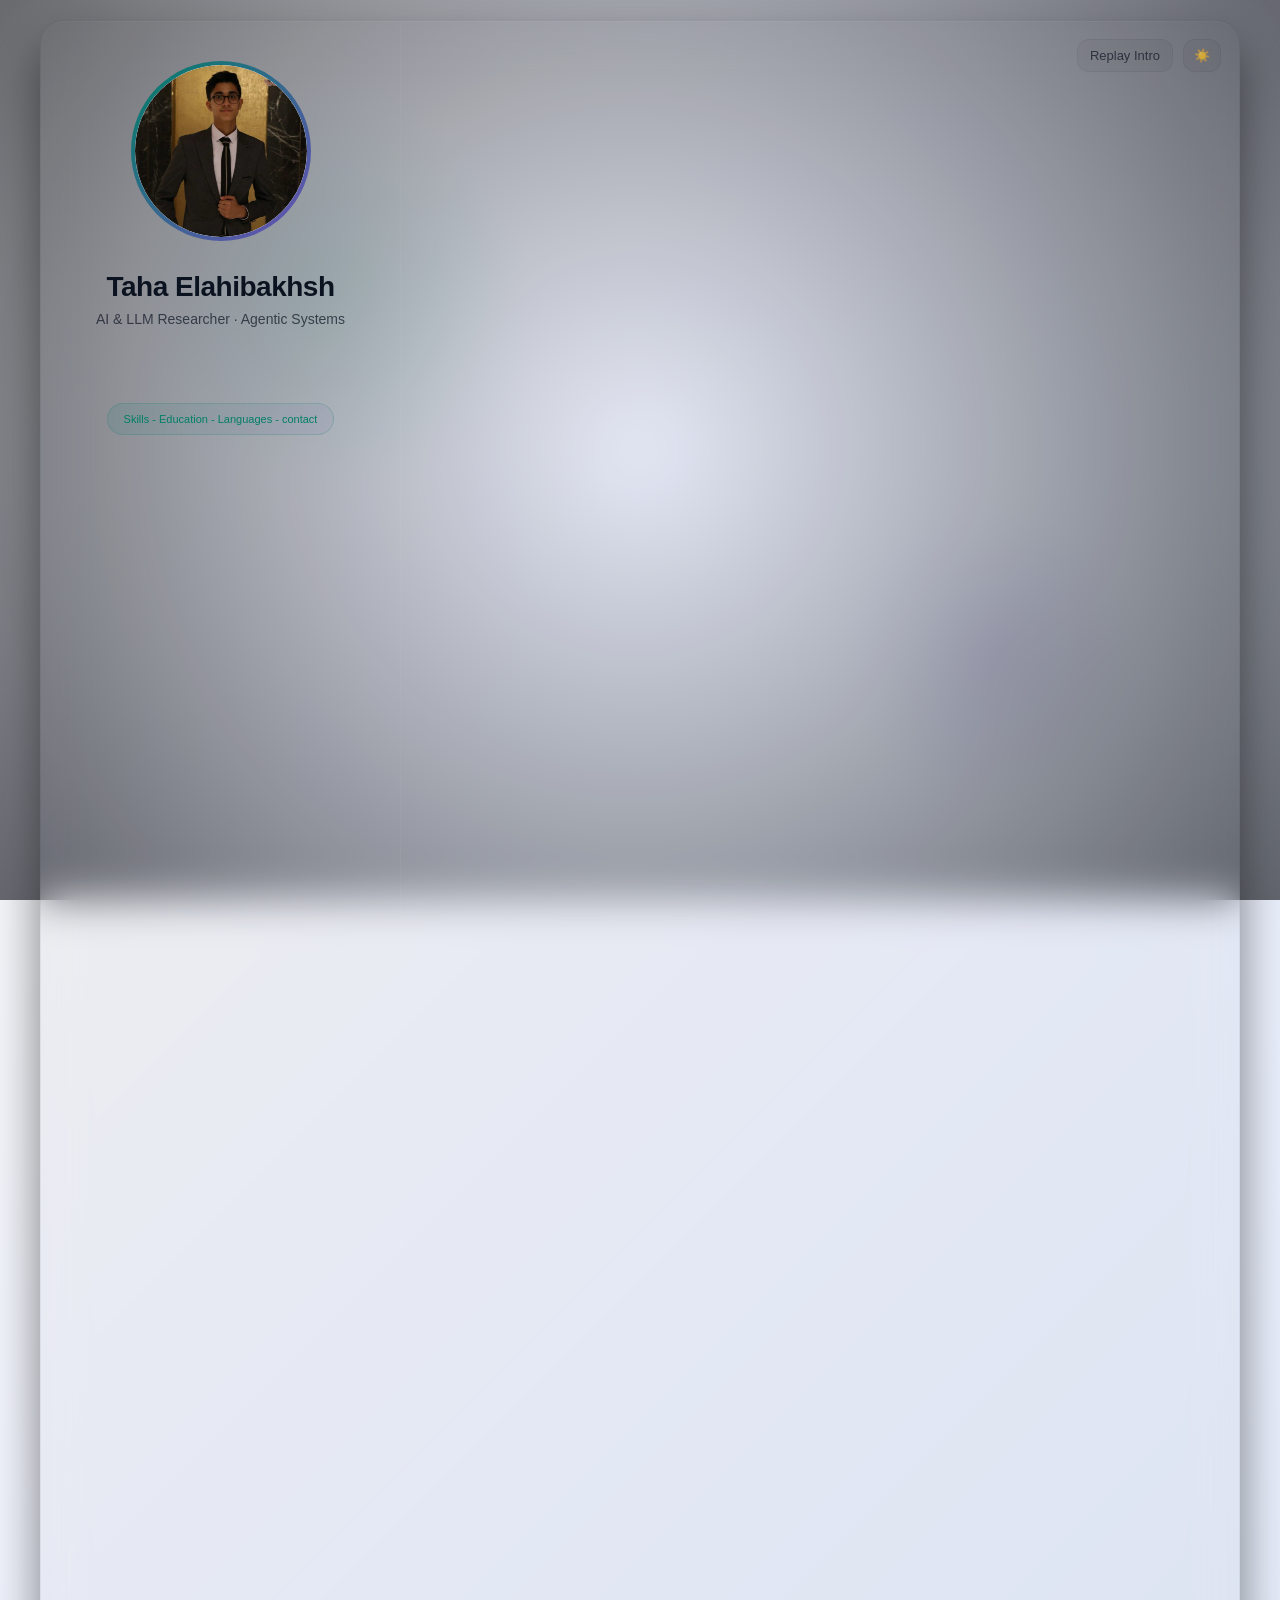
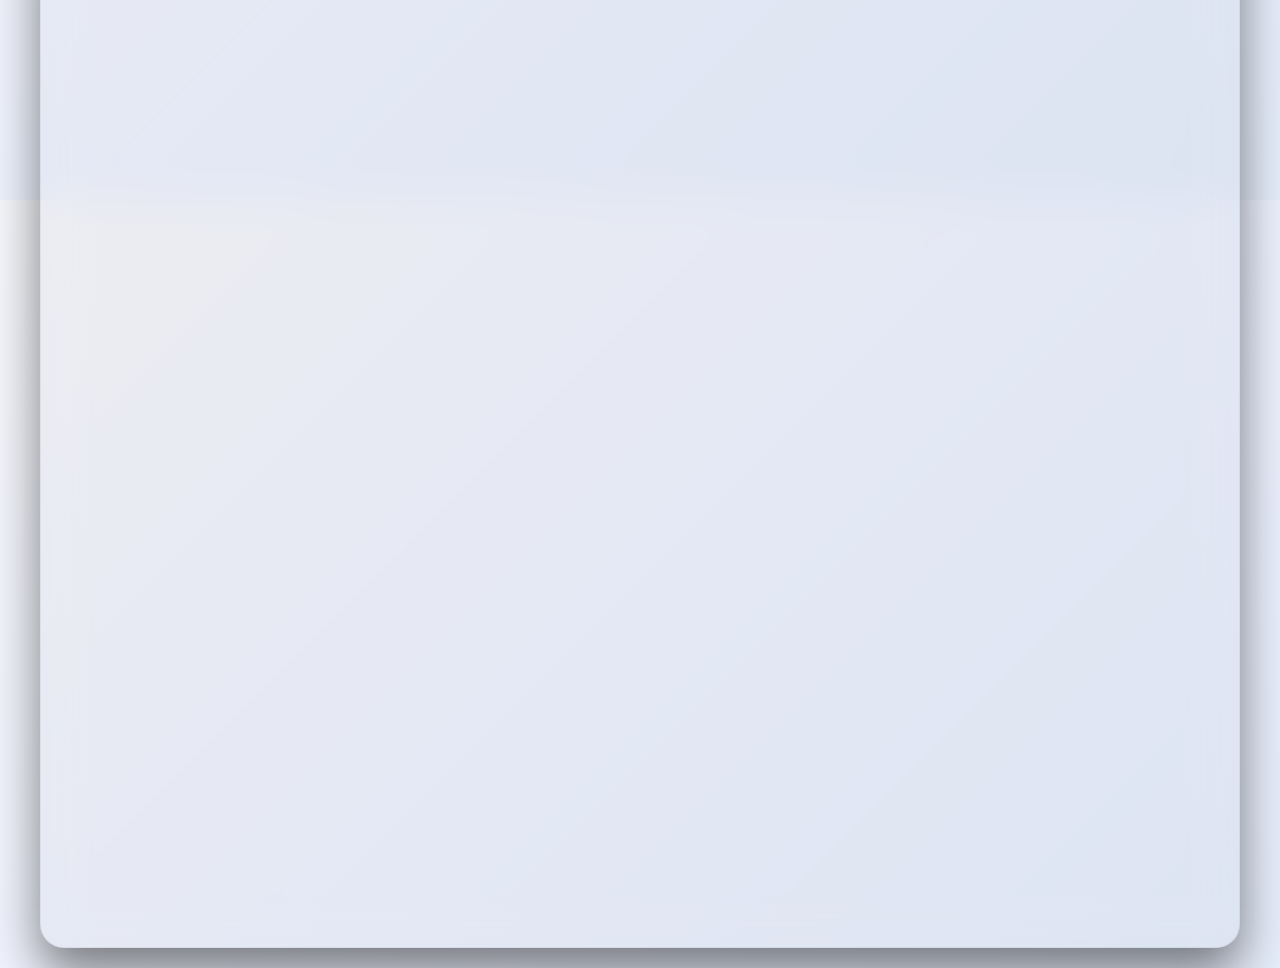
==== commit 19f29046: "add secure llm project" ====
--- a/index.html
+++ b/index.html
@@ -558,6 +558,18 @@
                             </div>
                         </div>
 
+                        <div class="timeline-item">
+                            <div class="timeline-dot"></div>
+                            <div class="timeline-content">
+                                <div>
+                                    <div class="timeline-year">2025</div>
+                                    <div class="timeline-title">7th Place in AI Security Hackathon – Attack & Defense on LLMs</div>
+                                    <div class="timeline-desc">Ranked 7st nationally after completing 3 stage of Secure AI Hackathon and a problem-driven national competition focused on Large Language Model Security.</div>
+                                </div>
+                                <button class="btn" onclick="openModal('LLM Security')">Details</button>
+                            </div>
+                        </div>
+
                     </div>
                 </div>
 
@@ -608,6 +620,17 @@
                         </div>
                     </div>
 
+                    <div class="project-item">
+                        <div class="project-thumb thumb-2">ML</div>
+                        <div class="project-content">
+                            <div class="project-title">AI & LLM secutity model and tasks</div>
+                            <div class="project-desc">Marcus Guard Agent is designed to defend LLM systems against malicious or adversarial prompts.</div>
+                            <div class="project-buttons">
+                                <a target="_blank" class="btn" href="https://github.com/tahaElahibakhsh/AI-SECURITY-MCI">View</a>
+                            </div>
+                        </div>
+                    </div>
+
                 </div>
 
                 <div class="section">
@@ -684,13 +707,25 @@
 
     <div id="modal-techolympic" class="modal">
         <div class="modal-content">
-            <div class="modal-title">Finalist in Data Science Olympiad of Khoora Technology</div>
+            <div class="modal-title">Finalist in Data Science Olympics</div>
             <div class="modal-text">
-                The Data Science Competition of Technology Olympics  was held in two stages. In the first stage, which was online, we ranked in the top 50 teams selected. In the second stage, held in person at Pardis Technology Park, our team achieved the 21st national rank after completing two data science tasks.
+                The Data Science Competition of Technology Olympics was held in two stages. In the first stage, which was online, we ranked in the top 50 teams selected. In the second stage, held in person at Pardis Technology Park, our team achieved the 21st national rank after completing two data science tasks.
             </div>
 
             <button class="btn btn-primary" onclick="closeModal('techolympic')">Close</button>
             <button class="btn btn-primary" onclick="openCertificate('techolympic')">View Certificate</button>
+        </div>
+    </div>
+
+    <div id="modal-LLM Security" class="modal">
+        <div class="modal-content">
+            <div class="modal-title">7th Place in AI Security Hackathon – Attack & Defense on LLMs</div>
+            <div class="modal-text">
+                The Secure AI Hackathon was a national competition focused on Large Language Model Security. It was designed to identify and develop talent in AI security. The event was the 12th Quera Hackathon and marked the first collaboration with Hamrah Aval, Iran’s largest mobile operator and a key supporter of digital innovation.
+            </div>
+
+            <button class="btn btn-primary" onclick="closeModal('LLM Security')">Close</button>
+            <button class="btn btn-primary" onclick="openCertificate('LLM Security')">View Certificate</button>
         </div>
     </div>
 
@@ -701,13 +736,29 @@
                     <div class="modal-title" style="text-align:center;margin-bottom:12px;">Certificate — Data Science Olympiad</div>
                     <div class="modal-text" style="padding:0;margin:0;width:100%;display:flex;justify-content:center;">
                         <!-- change the src to your actual certificate jpg path -->
-                        <img id="cert-image-techolympic" src="certificate.jpg" alt="Data Science Olympiad Certificate"
+                        <img id="cert-image-techolympic" src="certificates/certificate.jpg" alt="Data Science Olympiad Certificate"
                             style="max-width:100%;height:auto;border-radius:12px;box-shadow:0 20px 40px rgba(0,0,0,0.4);">
                     </div>
 
                     <div style="display:flex;gap:10px;justify-content:center;margin-top:14px;width:100%;">
-                        <a id="cert-download-techolympic" class="btn" href="certificate.jpg" download>Download</a>
+                        <a id="cert-download-techolympic" class="btn" href="certificates/certificate.jpg" download>Download</a>
                         <button class="btn btn-primary" onclick="closeCertificate('techolympic')">Close</button>
+                    </div>
+                </div>
+            </div>
+
+            <div id="modal-cert-LLM Security" class="modal" aria-hidden="true" role="dialog">
+                <div class="modal-content" style="max-width:900px;padding:18px;display:flex;flex-direction:column;align-items:center;">
+                    <div class="modal-title" style="text-align:center;margin-bottom:12px;">Certificate — Secure MCI LLM</div>
+                    <div class="modal-text" style="padding:0;margin:0;width:100%;display:flex;justify-content:center;">
+                        <!-- change the src to your actual certificate jpg path -->
+                        <img id="cert-image-LLM Security" src="certificates/certificate2.jpg" alt="Secure MCI LLM"
+                            style="max-width:100%;height:auto;border-radius:12px;box-shadow:0 20px 40px rgba(0,0,0,0.4);">
+                    </div>
+
+                    <div style="display:flex;gap:10px;justify-content:center;margin-top:14px;width:100%;">
+                        <a id="cert-download-LLM Security" class="btn" href="certificates/certificate2.jpg" download>Download</a>
+                        <button class="btn btn-primary" onclick="closeCertificate('LLM Security')">Close</button>
                     </div>
                 </div>
             </div>
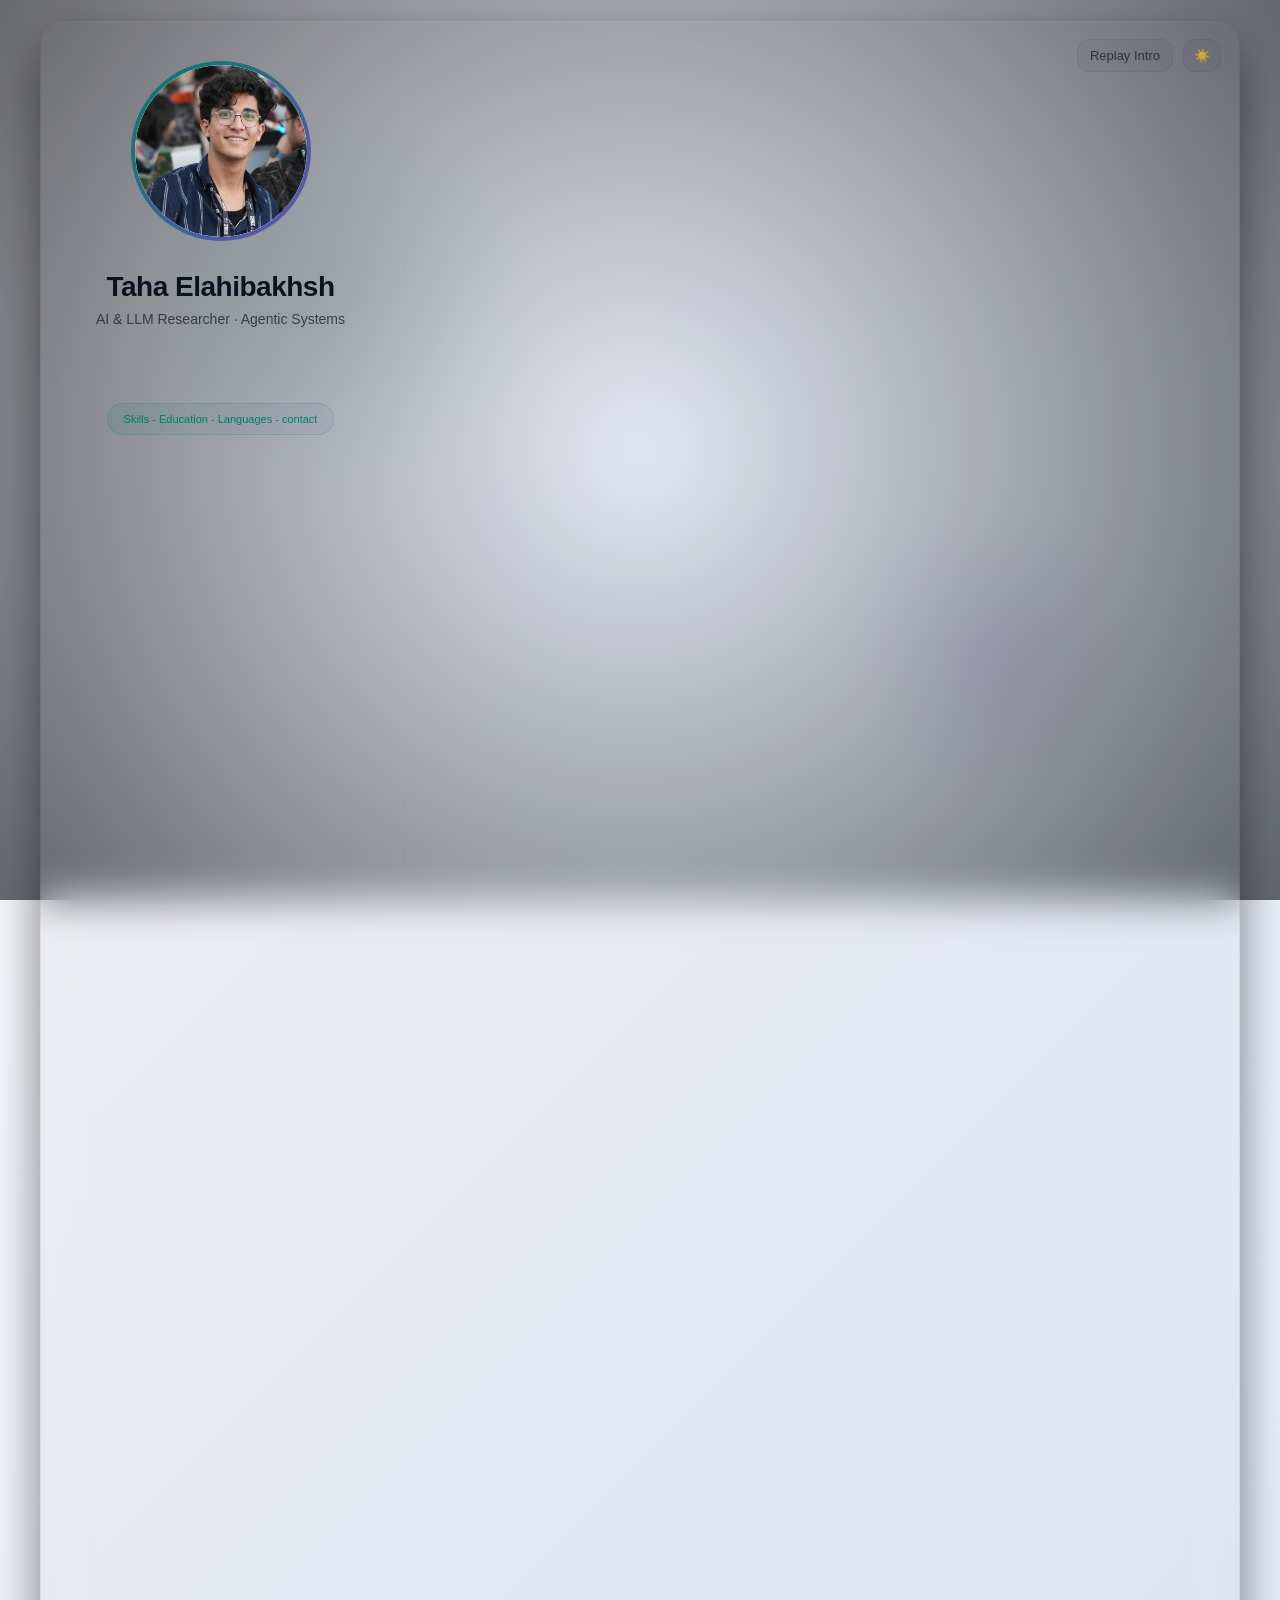
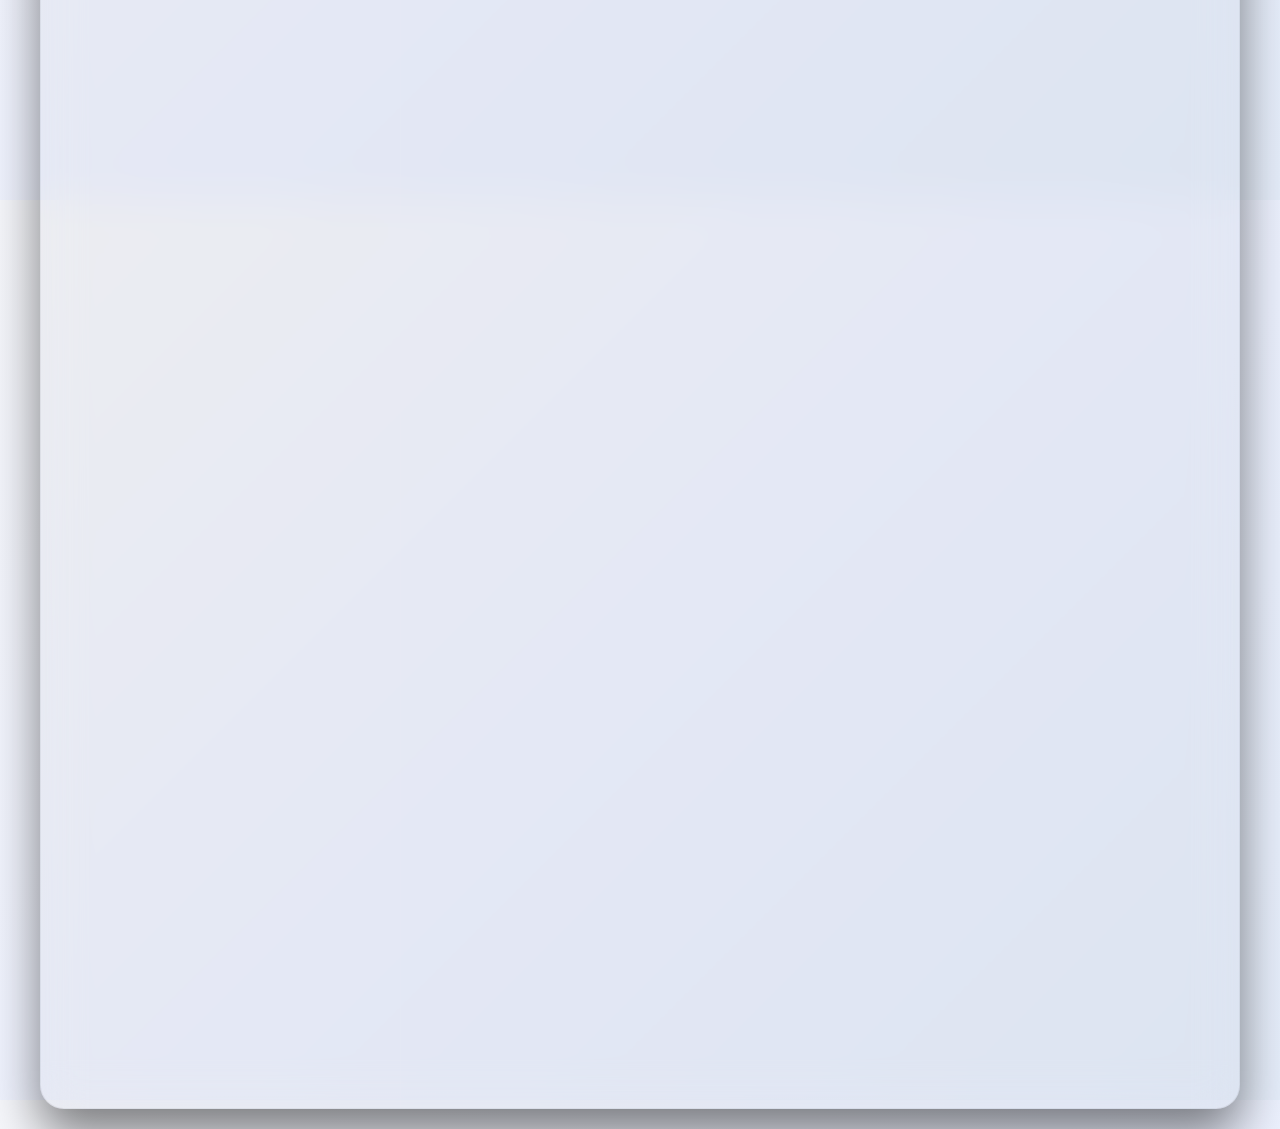
==== commit 912fb8fa: "Ai Sercurity" ====
--- a/index.html
+++ b/index.html
@@ -324,6 +324,11 @@
                         <div class="meta-dot dot-2"></div>
                         <div class="meta-text">Web Design • HTML & CSS & JS</div>
                     </div>
+
+                    <div class="meta-item">
+                        <div class="meta-dot dot-1"></div>
+                        <div class="meta-text">AI Security • LLM Red Teaming</div>
+                    </div>
                     
                     <br>
                     <br>
@@ -384,8 +389,9 @@
                     <div class="highlights">
                         <div class="highlight-badge">AI Olympiad</div>
                         <div class="highlight-badge">Petrochemical AI</div>
-                        <div class="highlight-badge">Agentic Finance</div>
+                        <div class="highlight-badge">Agentic Systems</div>
                         <div class="highlight-badge">Adobe Suite</div>
+                        <div class="highlight-badge">AI Security</div>
                     </div>
                 </div>
 
@@ -464,6 +470,24 @@
                             <div class="skill-desc">Node.js, Express, Django, Flask, SQL, NoSQL (MongoDB)</div>
                         </div>
 
+                        <!-- AI Security Skill Card -->
+                        <div class="skill-card" data-target="80">
+                            <div class="skill-title">AI Security & LLM Red Teaming</div>
+
+                            <div class="progress-container">
+                                <div class="progress-bg">
+                                    <div class="progress-bar bar-2">
+                                        <div class="progress-percent">6%</div>
+                                    </div>
+                                </div>
+                            </div>
+
+                            <div class="skill-desc">
+                                LLM security evaluation, adversarial prompt testing,
+                                AI red teaming, and guardrail hardening
+                            </div>
+                        </div>
+
                     </div>
                 </div>
 
@@ -476,7 +500,9 @@
                         <div class="pill" onclick="expandPill(this, 'Database management and queries')">SQL</div>
                         <div class="pill" onclick="expandPill(this, 'Version control and collaboration')">Git</div>
                         <div class="pill" onclick="expandPill(this, 'Containerization and deployment')">Docker</div>
-                        <div class="pill" onclick="expandPill(this, 'Application development with .NET, C#, and Blazor')">C#</div>                    </div>
+                        <div class="pill" onclick="expandPill(this, 'Application development with .NET, C#, and Blazor')">C#</div>
+                        <div class="pill"onclick="expandPill(this, 'LLM security evaluation, adversarial testing, and guardrail hardening')">AI Security</div>
+                    </div>
                 </div>
 
                 <div class="section">
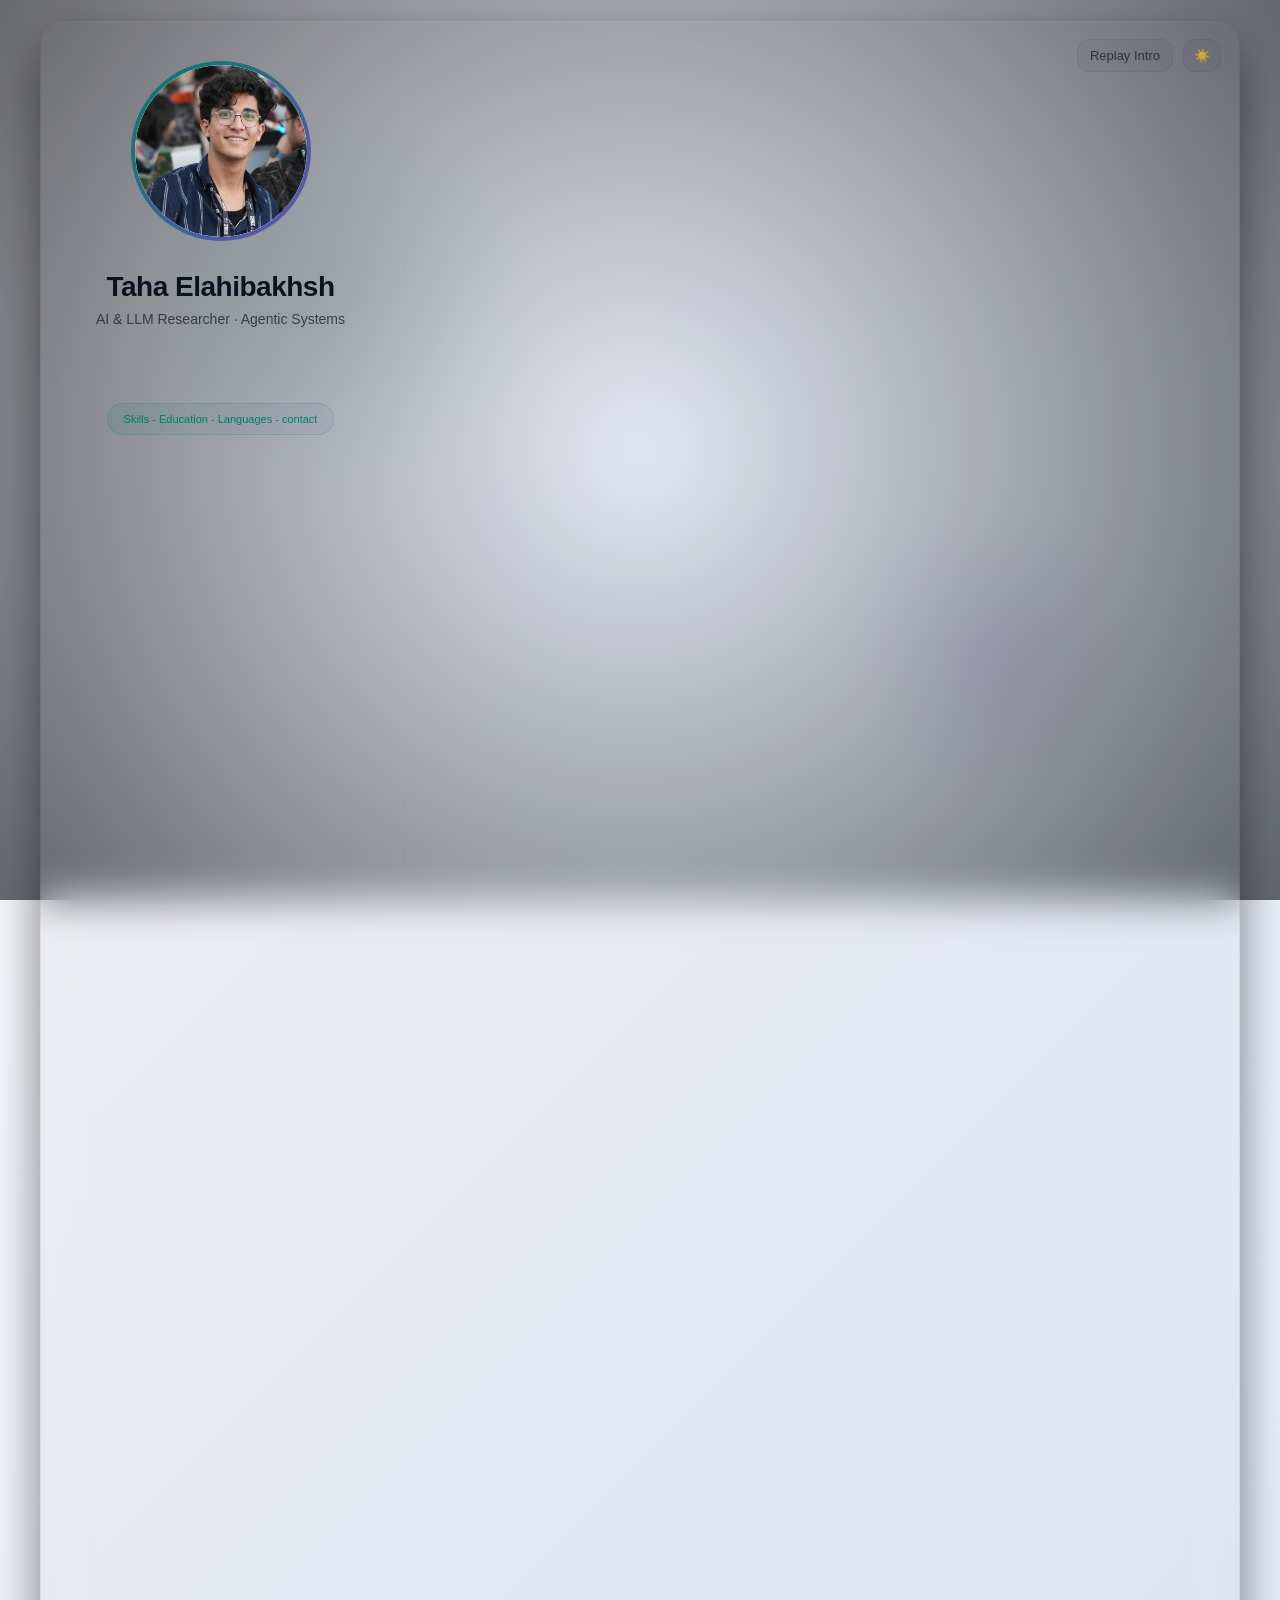
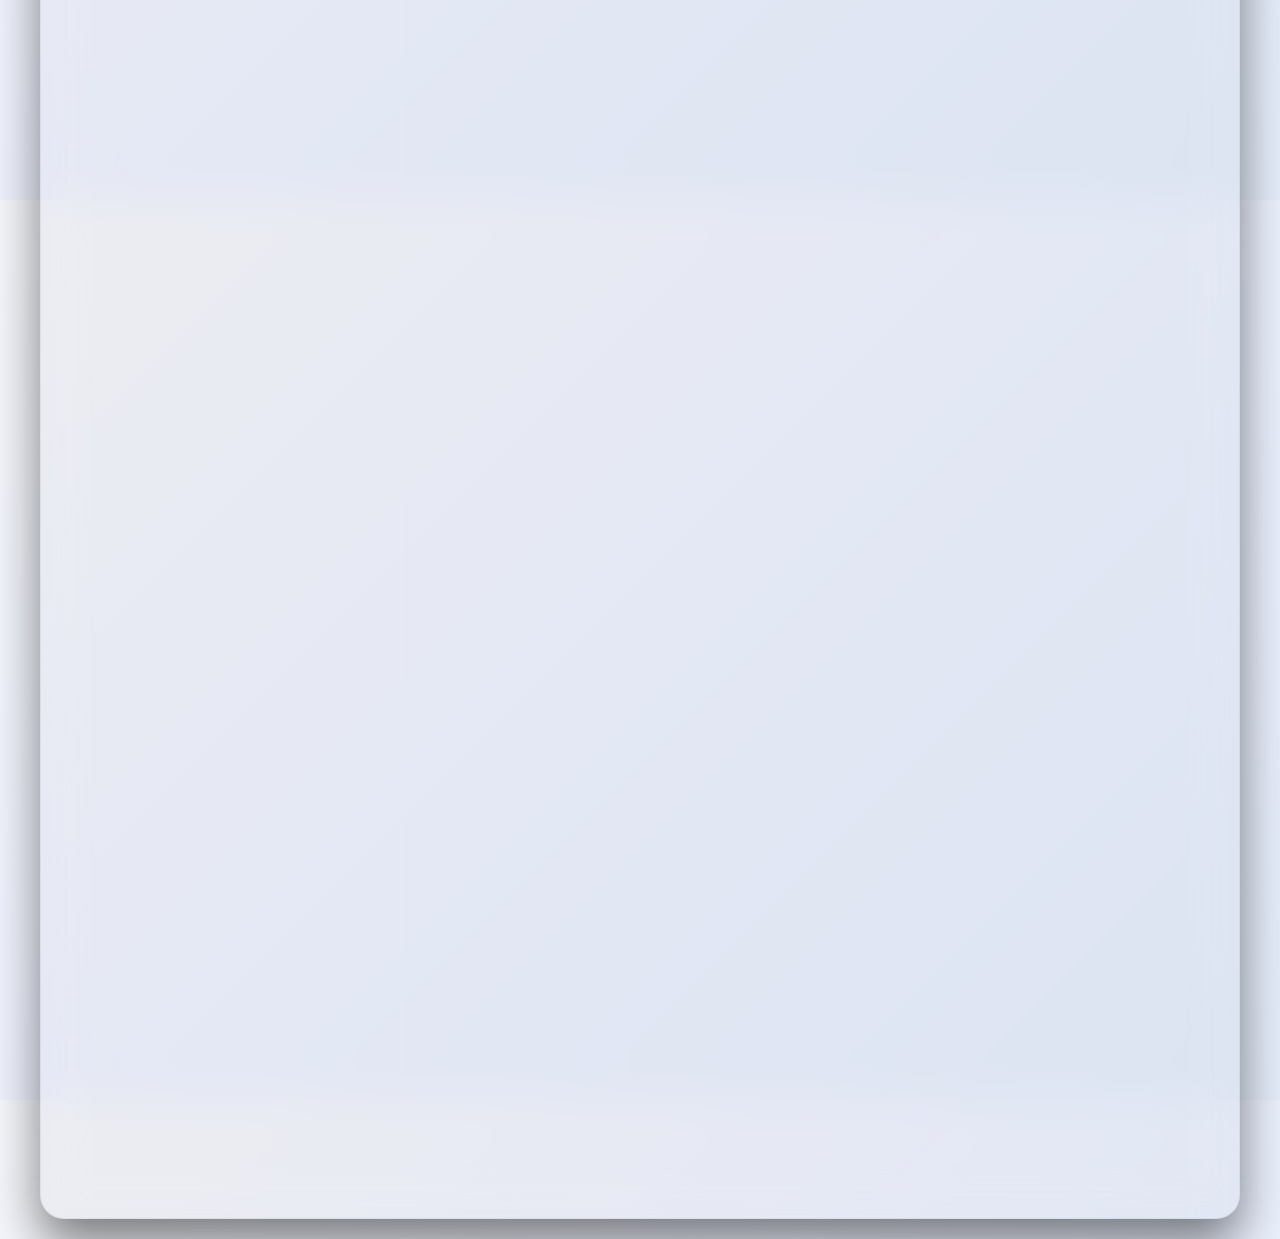
==== commit 48208bed: "haftkhan novatech" ====
--- a/index.html
+++ b/index.html
@@ -596,6 +596,24 @@
                             </div>
                         </div>
 
+                        <!-- Navatech Achievement — Haft Khan -->
+                        <div class="timeline-item">
+                            <div class="timeline-dot"></div>
+                            <div class="timeline-content">
+                                <div>
+                                    <div class="timeline-year">2026</div>
+                                    <div class="timeline-title">3rd Place — Novatech AI Startup Event | Haft Khan</div>
+                                    <div class="timeline-desc">
+                                        Co-developed Haft Khan, an AI security platform
+                                        focused on protecting enterprise LLMs and AI agents
+                                        against prompt injection, data exposure, and unsafe
+                                        tool access. Ranked 3rd in the Novatech event.
+                                    </div>
+                                </div>
+                                <button class="btn" onclick="openModal('Novatech')">Details</button>
+                            </div>
+                        </div>
+
                     </div>
                 </div>
 
@@ -752,6 +770,37 @@
 
             <button class="btn btn-primary" onclick="closeModal('LLM Security')">Close</button>
             <button class="btn btn-primary" onclick="openCertificate('LLM Security')">View Certificate</button>
+        </div>
+    </div>
+
+
+    <!-- Novatech Achievement Details -->
+    <div id="modal-Novatech" class="modal">
+        <div class="modal-content">
+            <div class="modal-title">Third Place — Novatech AI Startup Event</div>
+            <div class="modal-text">
+                As part of the Haft Khan team, we developed an
+                AI security solution designed to make enterprise
+                use of LLMs and AI agents safer.
+
+                The platform evaluates incoming requests by checking
+                user identity, organizational policy compliance,
+                sensitive-data exposure, and potentially risky user
+                or agent behavior before assigning a risk score.
+
+                Haft Khan achieved 3rd place in the Novatech AI
+                startup event, which brought together approximately
+                1,200 participants and more than 200 teams, with
+                around 30 teams reaching the final stage.
+            </div>
+
+            <button class="btn btn-primary" onclick="closeModal('Novatech')">Close</button>
+
+            <a target="_blank"
+            rel="noopener noreferrer"
+            class="btn btn-primary"
+            href="https://tasnimnews.ir/fa/news/1405/05/05/3657683/برندگان-نواتک-چه-کسانی-بودند-معرفی-5-تیم-برتر-رویداد-هوش-مصنوعی">Event Coverage</a>
+            <a target="_blank" class="btn btn-primary" href="https://7khan.challenginno.ir/">view website</a>
         </div>
     </div>
 
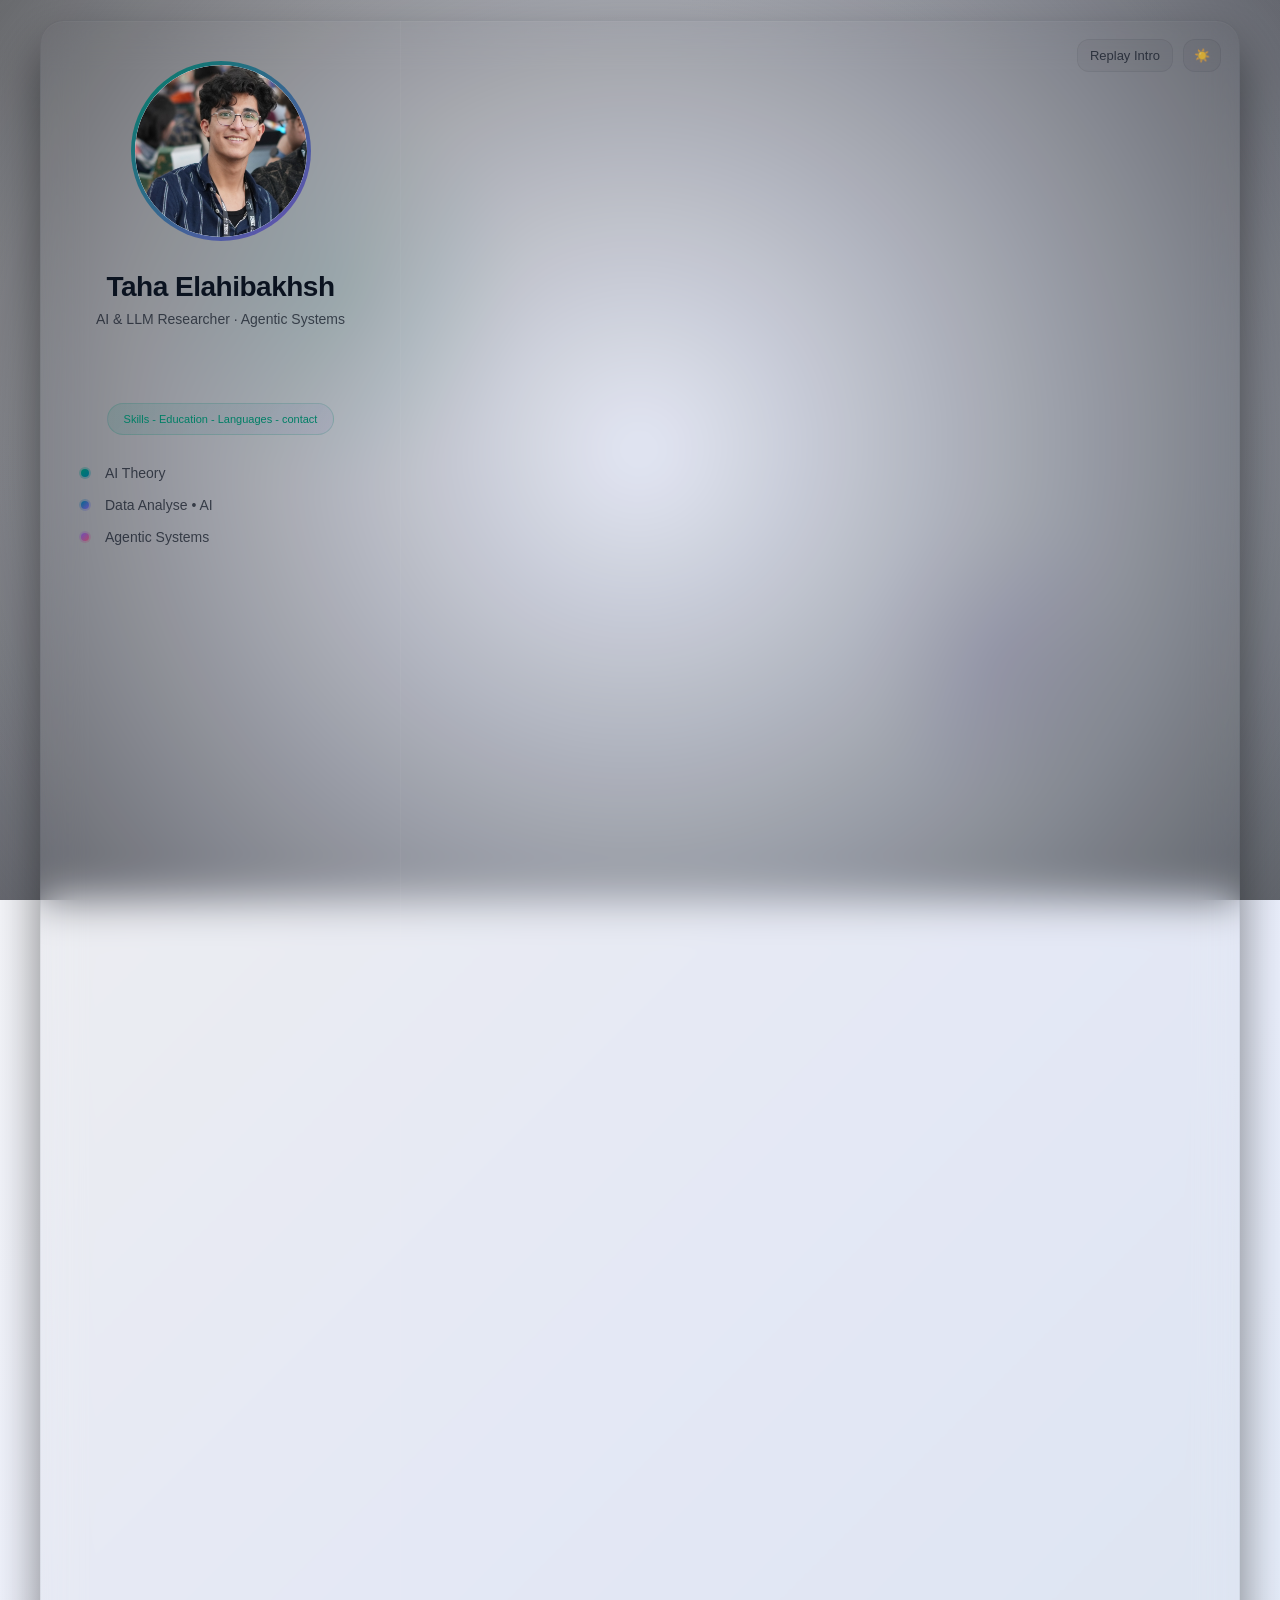
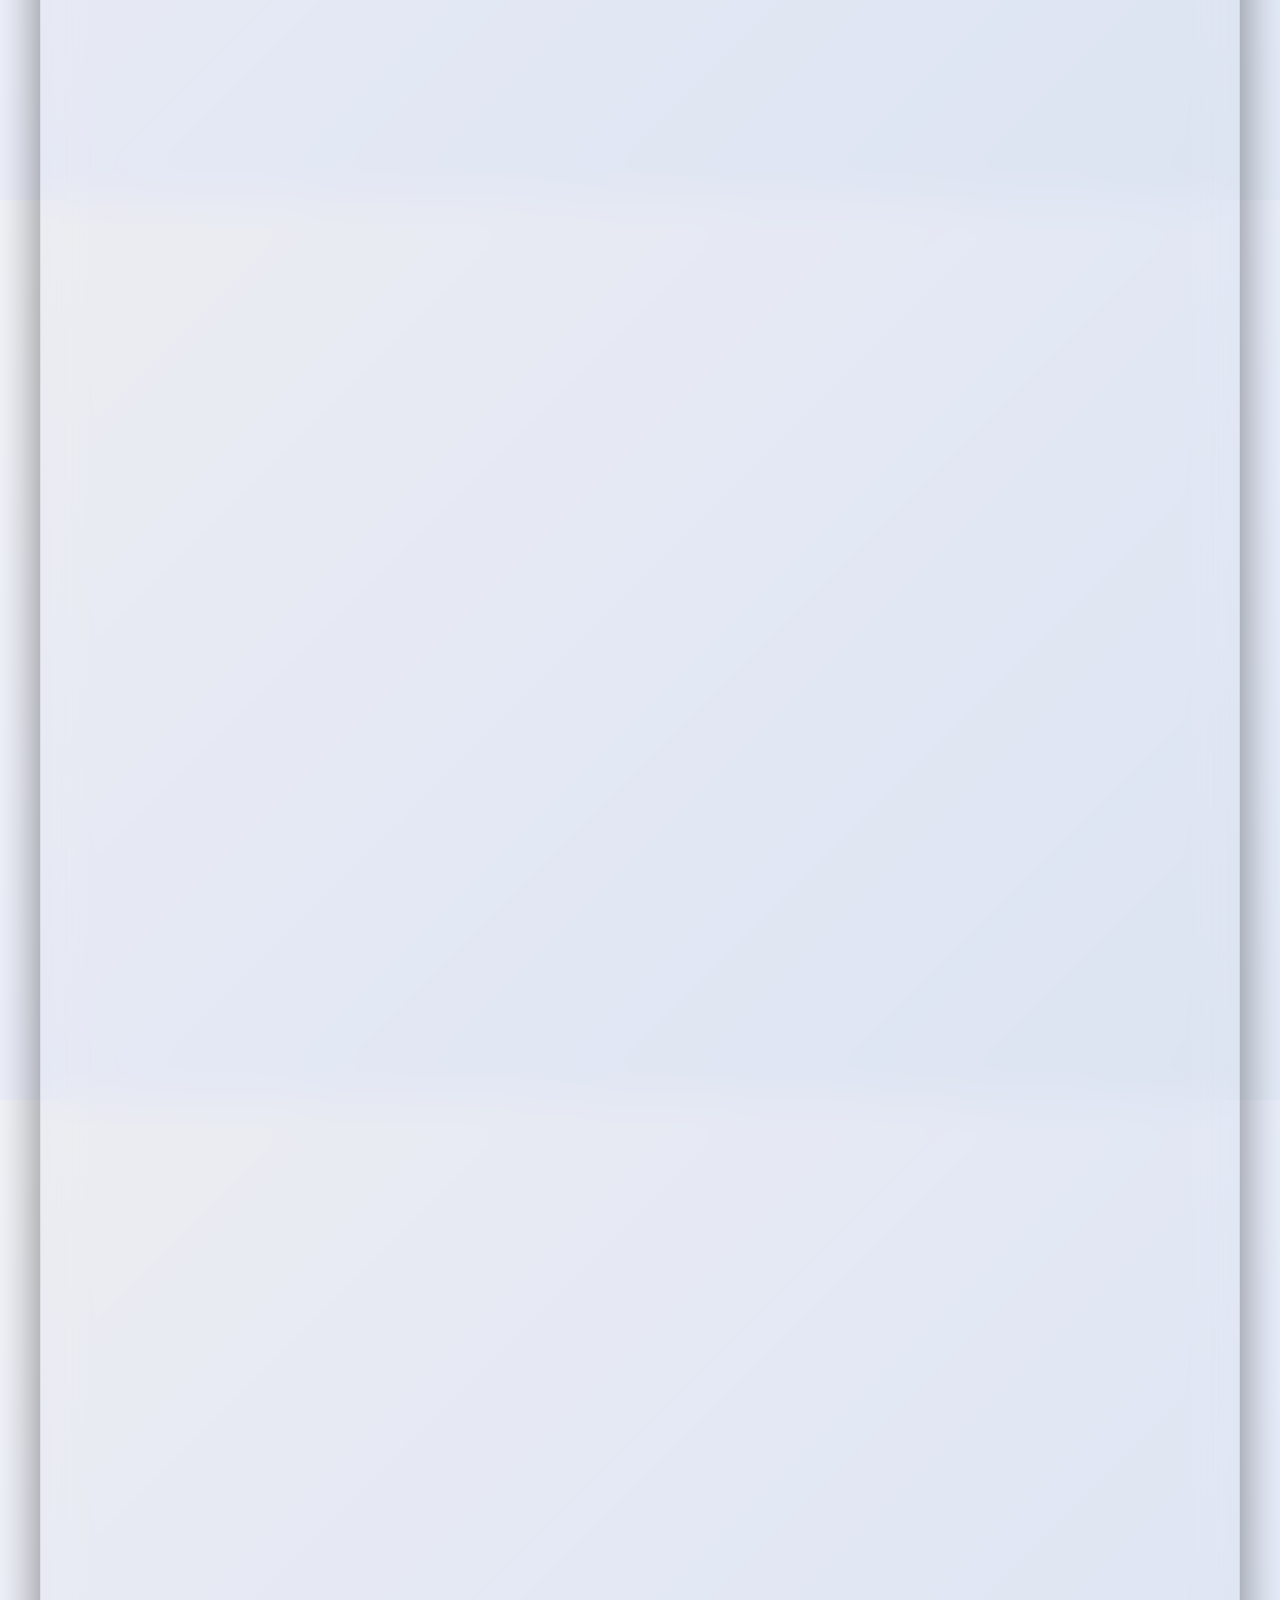
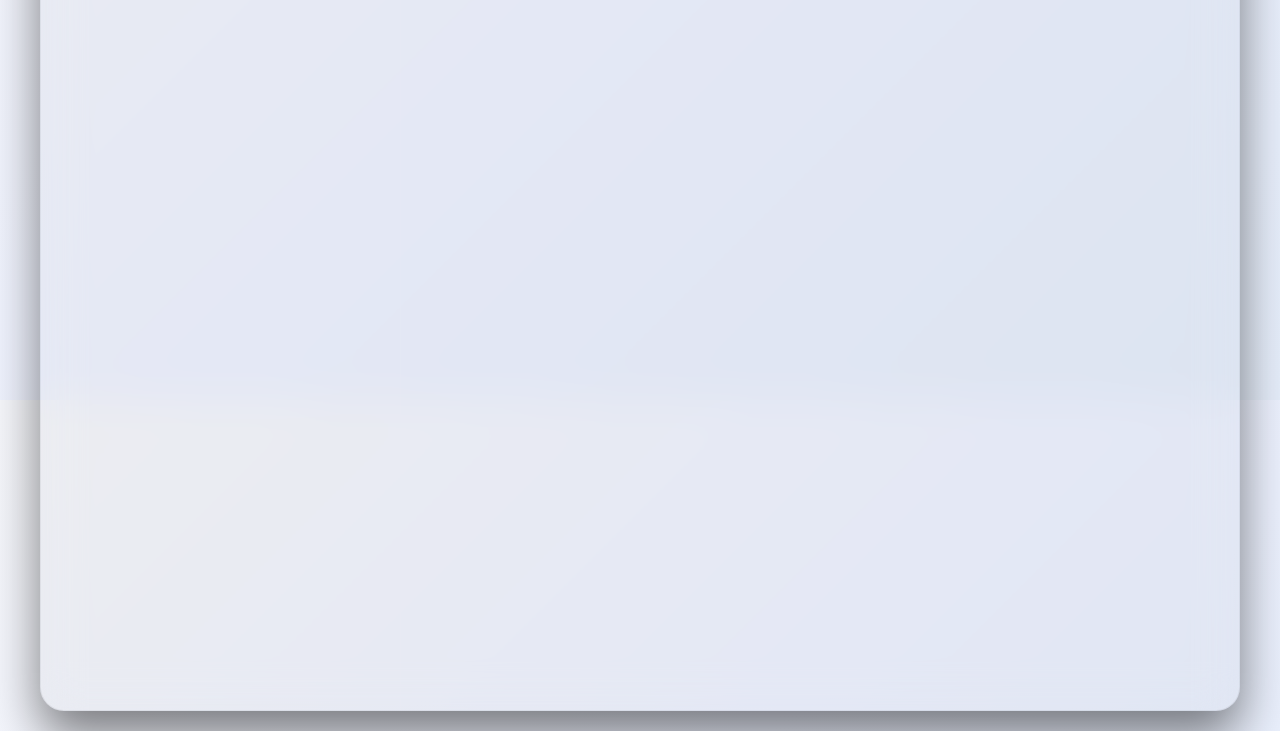
==== commit 2f7a5ecc: "update projects" ====
--- a/index.html
+++ b/index.html
@@ -671,6 +671,181 @@
                             <div class="project-desc">Marcus Guard Agent is designed to defend LLM systems against malicious or adversarial prompts.</div>
                             <div class="project-buttons">
                                 <a target="_blank" class="btn" href="https://github.com/tahaElahibakhsh/AI-SECURITY-MCI">View</a>
+                            </div>
+                        </div>
+                    </div>
+
+                    <!-- Generative AI Projects -->
+                    <div class="project-item">
+                        <div class="project-thumb thumb-2">GenAI</div>
+
+                        <div class="project-content">
+                            <div class="project-title">Generative AI & Diffusion Models</div>
+
+                            <div class="project-desc">
+                                PyTorch experiments with Variational Autoencoders (VAE),
+                                GANs, DCGANs, and diffusion models for image generation
+                                and generative modeling.
+                            </div>
+
+                            <div class="project-buttons">
+                                <a target="_blank"
+                                rel="noopener noreferrer"
+                                class="btn btn-primary"
+                                href="https://github.com/tahaElahibakhsh/Generative_AI">
+                                    Repositories
+                                </a>
+                            </div>
+                        </div>
+                    </div>
+
+                    <!-- Machine Learning From Scratch -->
+                    <div class="project-item">
+                        <div class="project-thumb thumb-1">ML</div>
+
+                        <div class="project-content">
+                            <div class="project-title">Machine Learning From Scratch</div>
+
+                            <div class="project-desc">
+                                Implementing machine learning algorithms from scratch
+                                to explore their mathematical foundations, optimization
+                                methods, and underlying learning mechanisms.
+                            </div>
+
+                            <div class="project-buttons">
+                                <a target="_blank"
+                                rel="noopener noreferrer"
+                                class="btn btn-primary"
+                                href="https://github.com/tahaElahibakhsh/ML_from_scratch">
+                                    View on GitHub
+                                </a>
+                            </div>
+                        </div>
+                    </div>
+
+                    <!-- Computer Vision & Image Segmentation -->
+                    <div class="project-item">
+                        <div class="project-thumb thumb-1">CV</div>
+
+                        <div class="project-content">
+                            <div class="project-title">Computer Vision — U-Net Segmentation</div>
+
+                            <div class="project-desc">
+                                PyTorch-based medical image segmentation using
+                                U-Net architectures, with a focus on pixel-level
+                                prediction and image segmentation.
+                            </div>
+
+                            <div class="project-buttons">
+                                <a target="_blank"
+                                rel="noopener noreferrer"
+                                class="btn btn-primary"
+                                href="https://github.com/tahaElahibakhsh/Prostate-Segmentation_U-NET">
+                                    View
+                                </a>
+                            </div>
+                        </div>
+                    </div>
+
+                    <!-- Robotics & Simulation -->
+                    <div class="project-item">
+                        <div class="project-thumb thumb-2">RCJ</div>
+
+                        <div class="project-content">
+                            <div class="project-title">RoboCup Soccer Simulation</div>
+
+                            <div class="project-desc">
+                                A robotics-oriented soccer simulation project
+                                exploring autonomous agent behavior and
+                                simulation-based development.
+                            </div>
+
+                            <div class="project-buttons">
+                                <a target="_blank"
+                                rel="noopener noreferrer"
+                                class="btn btn-primary"
+                                href="https://github.com/tahaElahibakhsh/rcj-soccersim-master">
+                                    View
+                                </a>
+                            </div>
+                        </div>
+                    </div>
+
+
+                    <!-- Natural Language Processing -->
+                    <div class="project-item">
+                        <div class="project-thumb thumb-1">NLP</div>
+
+                        <div class="project-content">
+                            <div class="project-title">
+                                Natural Language Processing
+                            </div>
+
+                            <div class="project-desc">
+                                Natural Language Processing projects exploring
+                                text processing, language analysis, and
+                                machine learning techniques for textual data.
+                            </div>
+
+                            <div class="project-buttons">
+                                <a target="_blank"
+                                rel="noopener noreferrer"
+                                class="btn btn-primary"
+                                href="https://github.com/tahaElahibakhsh/Natural-Language-Processing">
+                                    View on GitHub
+                                </a>
+                            </div>
+                        </div>
+                    </div>
+
+                    <!-- Script Malware Detection -->
+                    <div class="project-item">
+                        <div class="project-thumb thumb-2">SEC</div>
+
+                        <div class="project-content">
+                            <div class="project-title">
+                                Script Malware Detection
+                            </div>
+
+                            <div class="project-desc">
+                                A security-focused project for detecting potentially
+                                malicious scripts, exploring threat classification
+                                and machine learning approaches to script analysis.
+                            </div>
+
+                            <div class="project-buttons">
+                                <a target="_blank"
+                                rel="noopener noreferrer"
+                                class="btn btn-primary"
+                                href="https://github.com/tahaElahibakhsh/ScriptMalwareDetection">
+                                    View on GitHub
+                                </a>
+                            </div>
+                        </div>
+                    </div>
+
+                    <!-- Mr. Avocado — KNN -->
+                    <div class="project-item">
+                        <div class="project-thumb thumb-1">KNN</div>
+
+                        <div class="project-content">
+                            <div class="project-title">
+                                Mr. Avocado — K-Nearest Neighbors
+                            </div>
+
+                            <div class="project-desc">
+                                A machine learning project built around the K-Nearest
+                                Neighbors (KNN) algorithm, exploring data preprocessing,
+                                distance-based prediction, and model evaluation.
+                            </div>
+
+                            <div class="project-buttons">
+                                <a target="_blank"
+                                rel="noopener noreferrer"
+                                class="btn btn-primary"
+                                href="https://github.com/tahaElahibakhsh/Mr.Avocado_KNN">
+                                    View on GitHub
+                                </a>
                             </div>
                         </div>
                     </div>
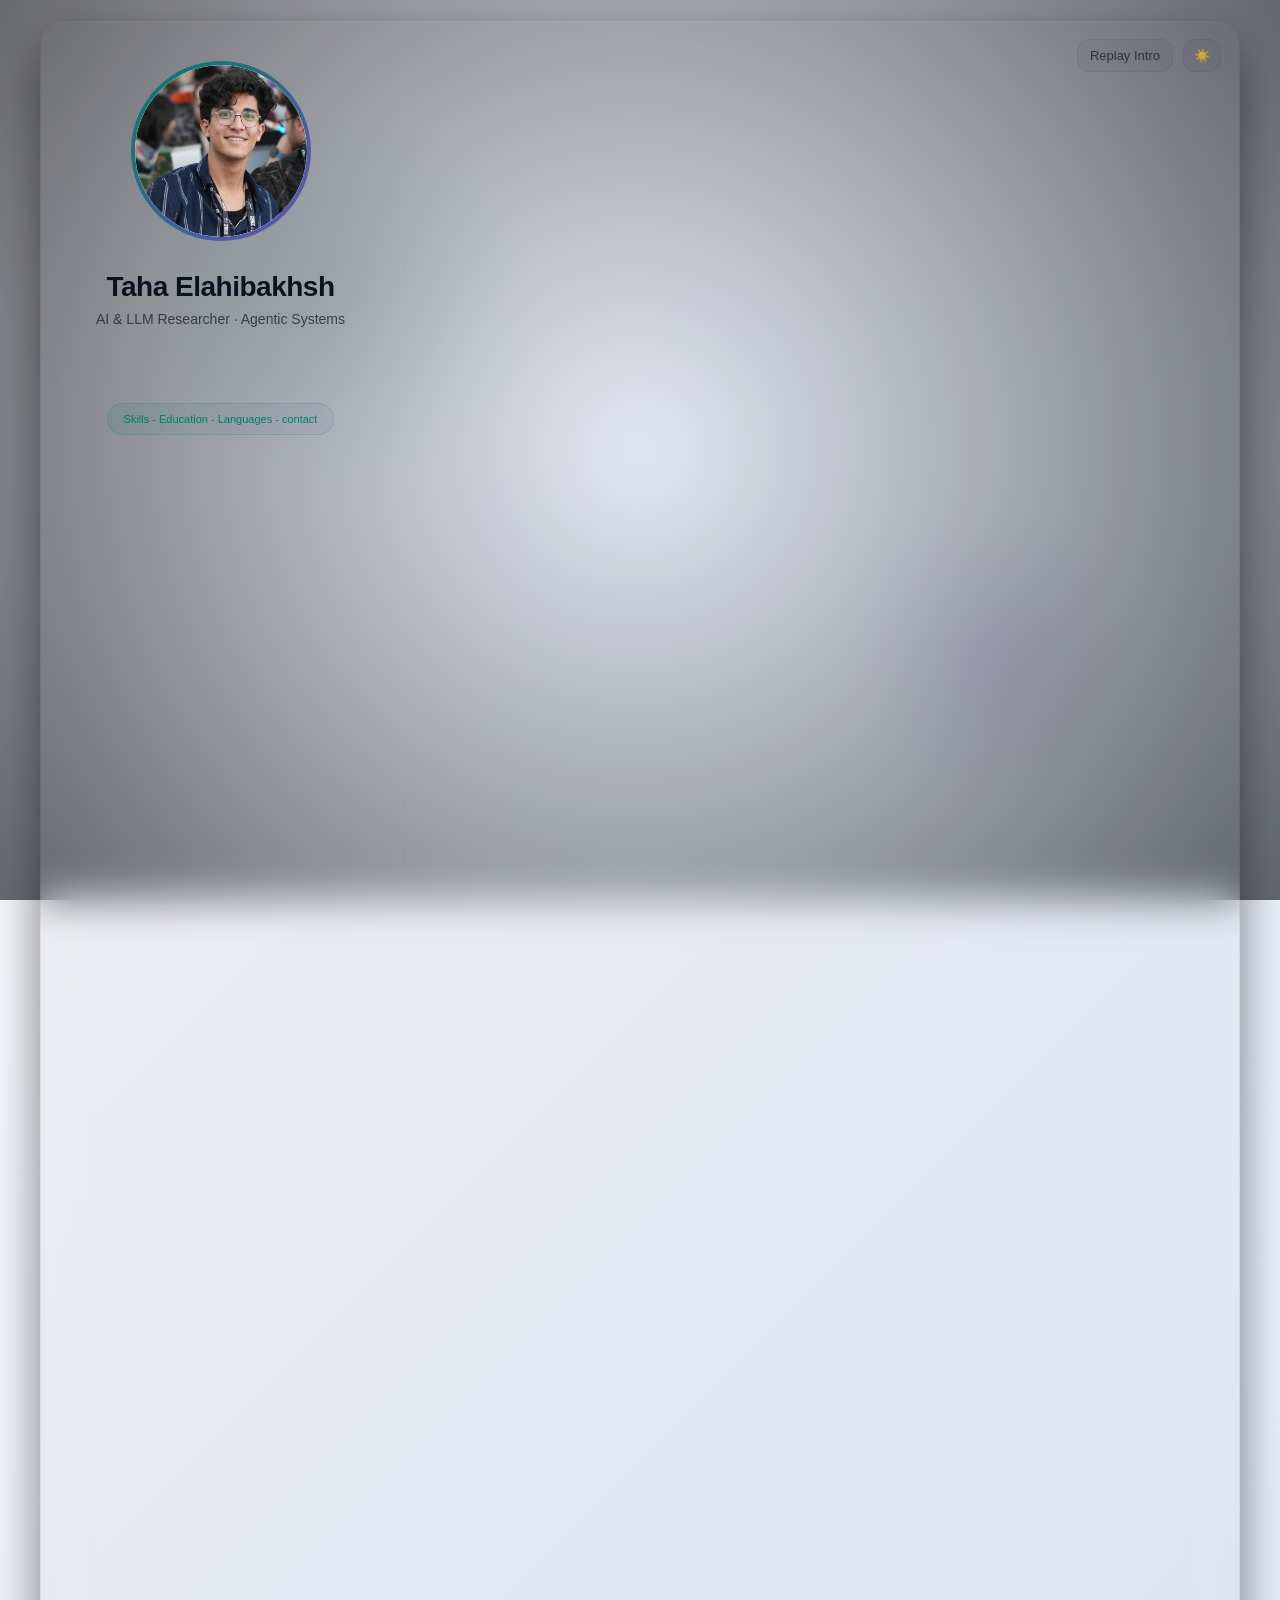
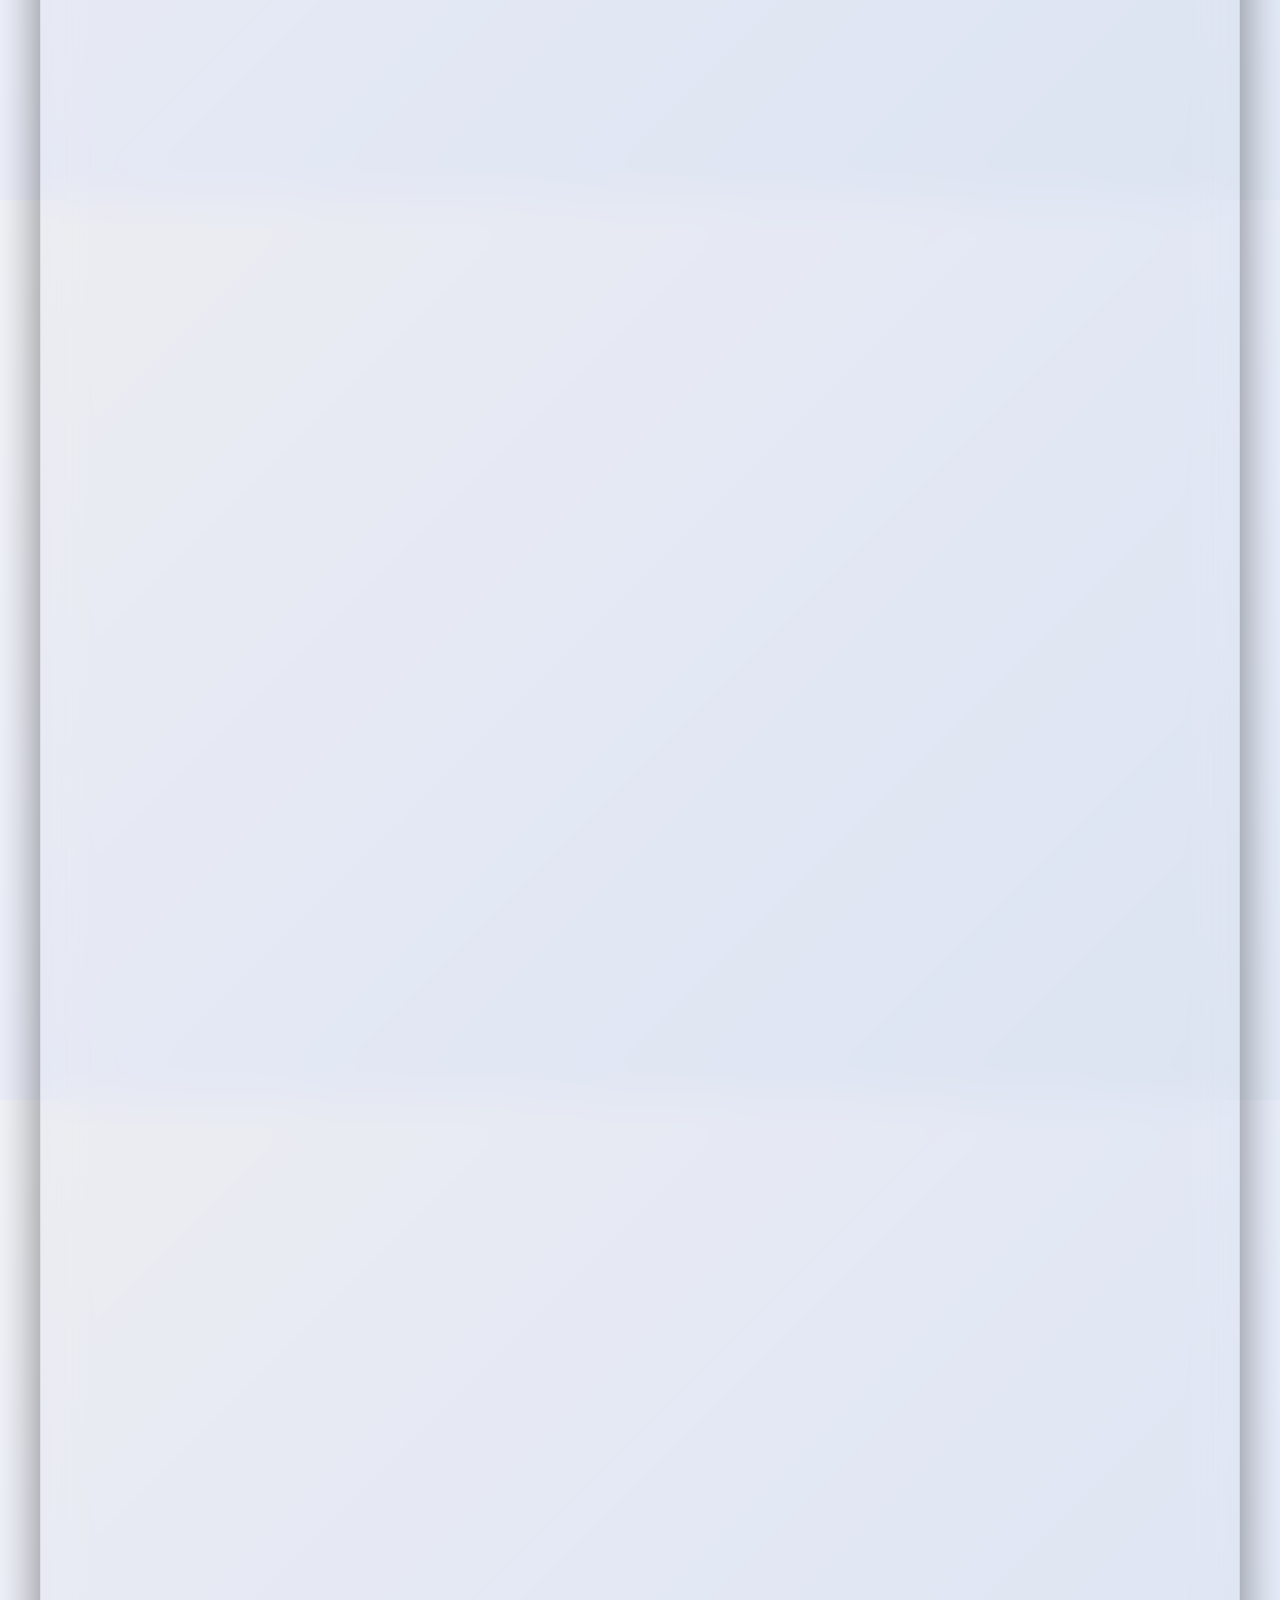
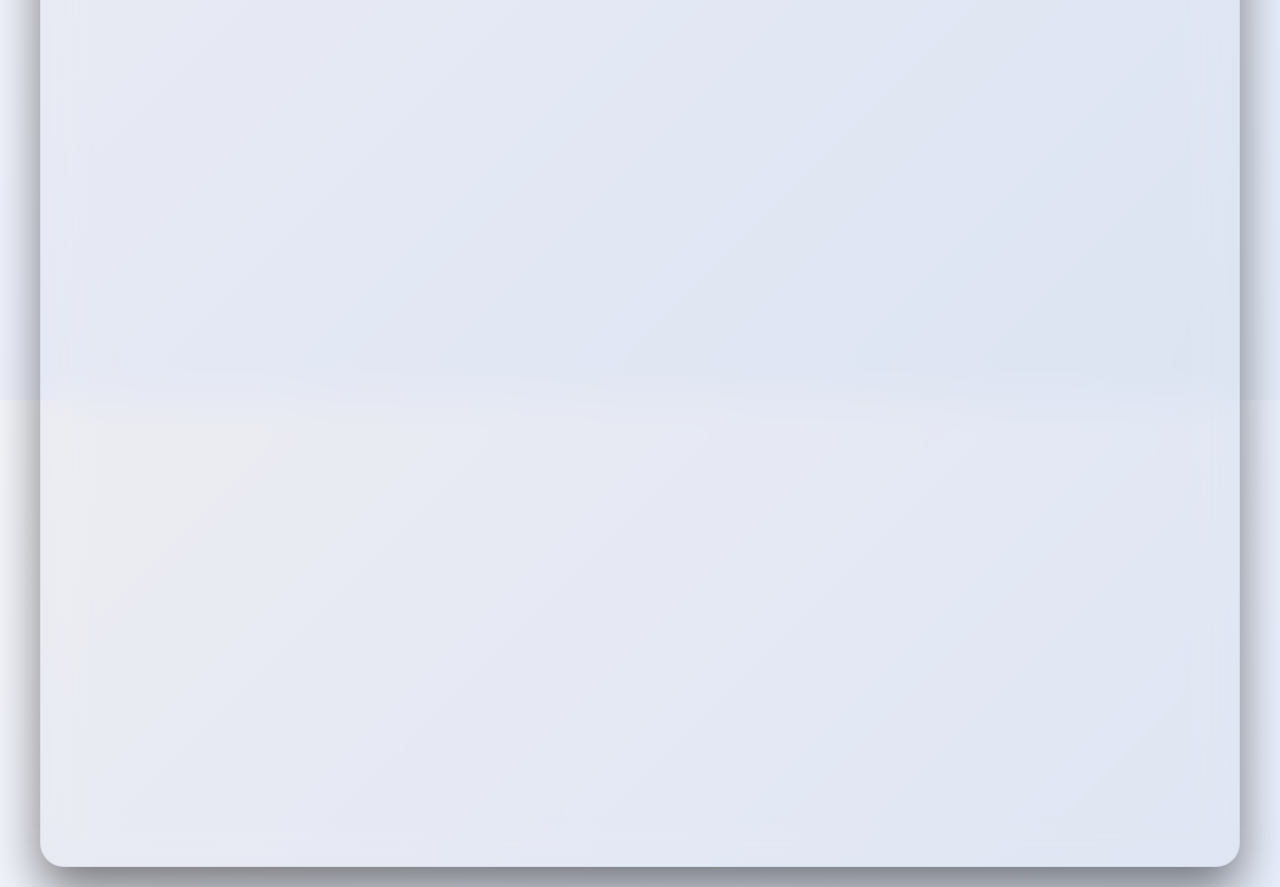
==== commit 49fef884: "Add 2026 AI Olympiad bronze medal and project" ====
--- a/index.html
+++ b/index.html
@@ -3,7 +3,7 @@
 <head>
     <meta charset="UTF-8" />
     <meta name="viewport" content="width=device-width, initial-scale=1.0"/>
-    <title>Taha Elahibakhsh - AI Researcher</title>
+    <title>Taha Elahibakhsh - AI Researcher &amp; AI Olympiad Bronze Medalist</title>
     <style>
         /* ---------- Theme variables (dark default) ---------- */
         :root{
@@ -341,7 +341,7 @@
 
                     <div class="meta-item">
                         <div class="meta-dot dot-3"></div>
-                        <div class="meta-text">IOAI</div>
+                        <div class="meta-text">AI Olympiad Bronze Medalist</div>
                     </div>
 
                     <br>
@@ -382,12 +382,12 @@
                     <div class="about-section">
                         <h2>About</h2>
                         <div class="about-text">
-                            Passionate AI researcher specializing in data analyse and natural language processing and agentic systems. 
+                            AI researcher and bronze medalist in the Artificial Intelligence Olympiad, specializing in data analysis, natural language processing, and agentic systems. 
                             Experienced in developing intelligent solutions for petrochemical and financial sectors.
                         </div>
                     </div>
                     <div class="highlights">
-                        <div class="highlight-badge">AI Olympiad</div>
+                        <div class="highlight-badge">AI Olympiad Bronze Medalist</div>
                         <div class="highlight-badge">Petrochemical AI</div>
                         <div class="highlight-badge">Agentic Systems</div>
                         <div class="highlight-badge">Adobe Suite</div>
@@ -525,9 +525,9 @@
                             <div class="timeline-dot"></div>
                             <div class="timeline-content">
                                 <div>
-                                    <div class="timeline-year">2022</div>
-                                    <div class="timeline-title">IOAI Artificial-Intelligence</div>
-                                    <div class="timeline-desc">Artificial-Intelligence Olympiad</div>
+                                    <div class="timeline-year">2026</div>
+                                    <div class="timeline-title">Bronze Medalist — Iran AI Olympiad (Summer Camp 2026)</div>
+                                    <div class="timeline-desc">Awarded a bronze medal in the Iran AI Olympiad during the Summer 2026 program.</div>
                                 </div>
                                 <button class="btn" onclick="openModal('IOAI')">Details</button>
                             </div>
@@ -850,6 +850,17 @@
                         </div>
                     </div>
 
+                    <!-- Iran AI Olympiad Summer Camp 2026 -->
+                    <div class="project-item">
+                        <div class="project-thumb thumb-1">AIO</div>
+                        <div class="project-content">
+                            <div class="project-title">Iran AI Olympiad Summer Camp 2026</div>
+                            <div class="project-desc">A collection of AI Olympiad summer camp materials, projects, datasets, Jupyter notebooks, exercises, and notes.</div>
+                            <div class="project-buttons">
+                                <a target="_blank" rel="noopener noreferrer" class="btn btn-primary" href="https://github.com/tahaElahibakhsh/AIO_Summer2026">GitHub Repository</a>
+                            </div>
+                        </div>
+                    </div>
                 </div>
 
                 <div class="section">
@@ -899,14 +910,13 @@
 
     <div id="modal-IOAI" class="modal">
         <div class="modal-content">
-            <div class="modal-title">IOAI</div>
+            <div class="modal-title">Bronze Medalist — Iran AI Olympiad (Summer Camp 2026)</div>
             <div class="modal-text">
-                The AI Olympiad is a national competition held in three stages: Basic Theory, Advanced Theory, and a hands-on Practical round.
-Top performers are awarded medals and national recognition for their achievements.
-Medalists and selected teams then represent the country at the international Olympiad, where teamwork, collaboration, and applied AI skills are showcased.
+                Earned a bronze medal in the Iran AI Olympiad during its Summer 2026 program.
+                The public repository includes camp materials, projects, datasets, notebooks, exercises, and notes.
             </div>
             <button class="btn btn-primary" onclick="closeModal('IOAI')">Close</button>
-            <a target="_blank" class="btn btn-primary" href="https://ioai-official.org/">view website</a>
+            <a target="_blank" rel="noopener noreferrer" class="btn btn-primary" href="https://github.com/tahaElahibakhsh/AIO_Summer2026">GitHub Repository</a>
         </div>
     </div>
 
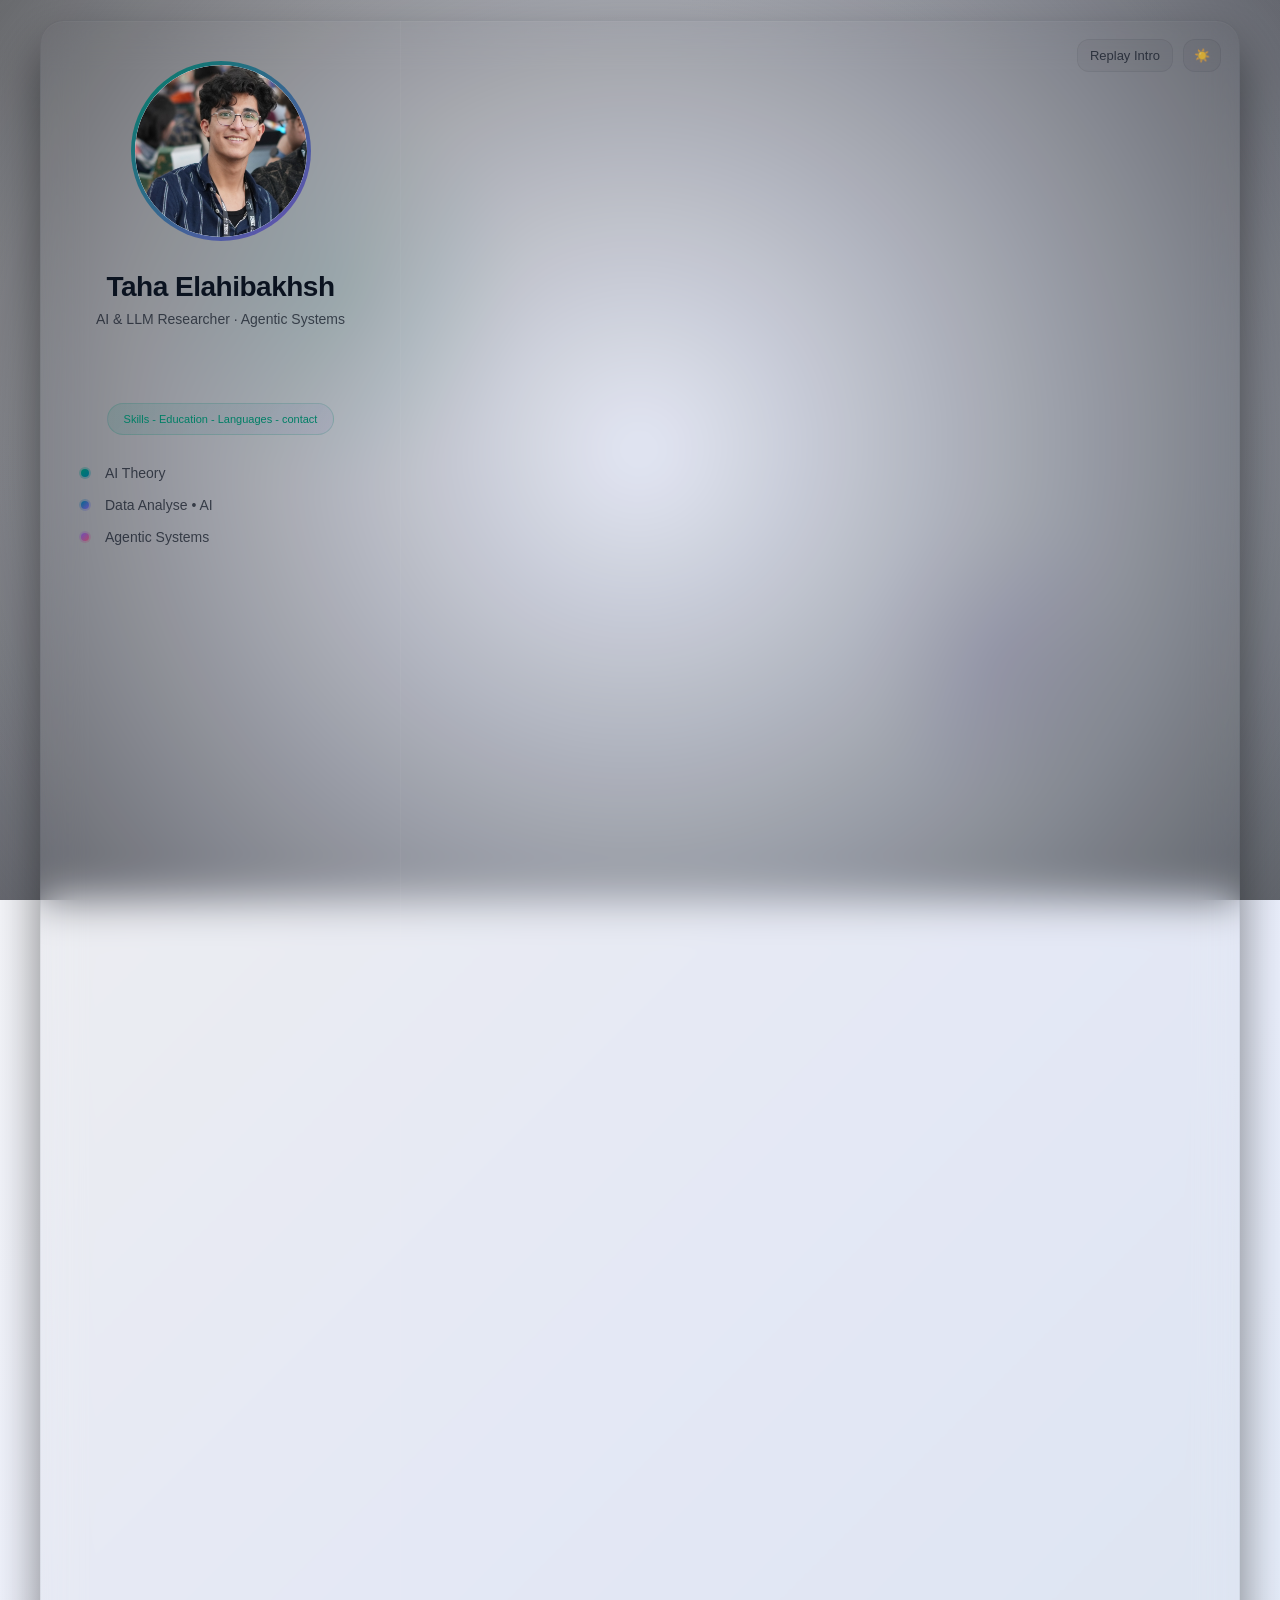
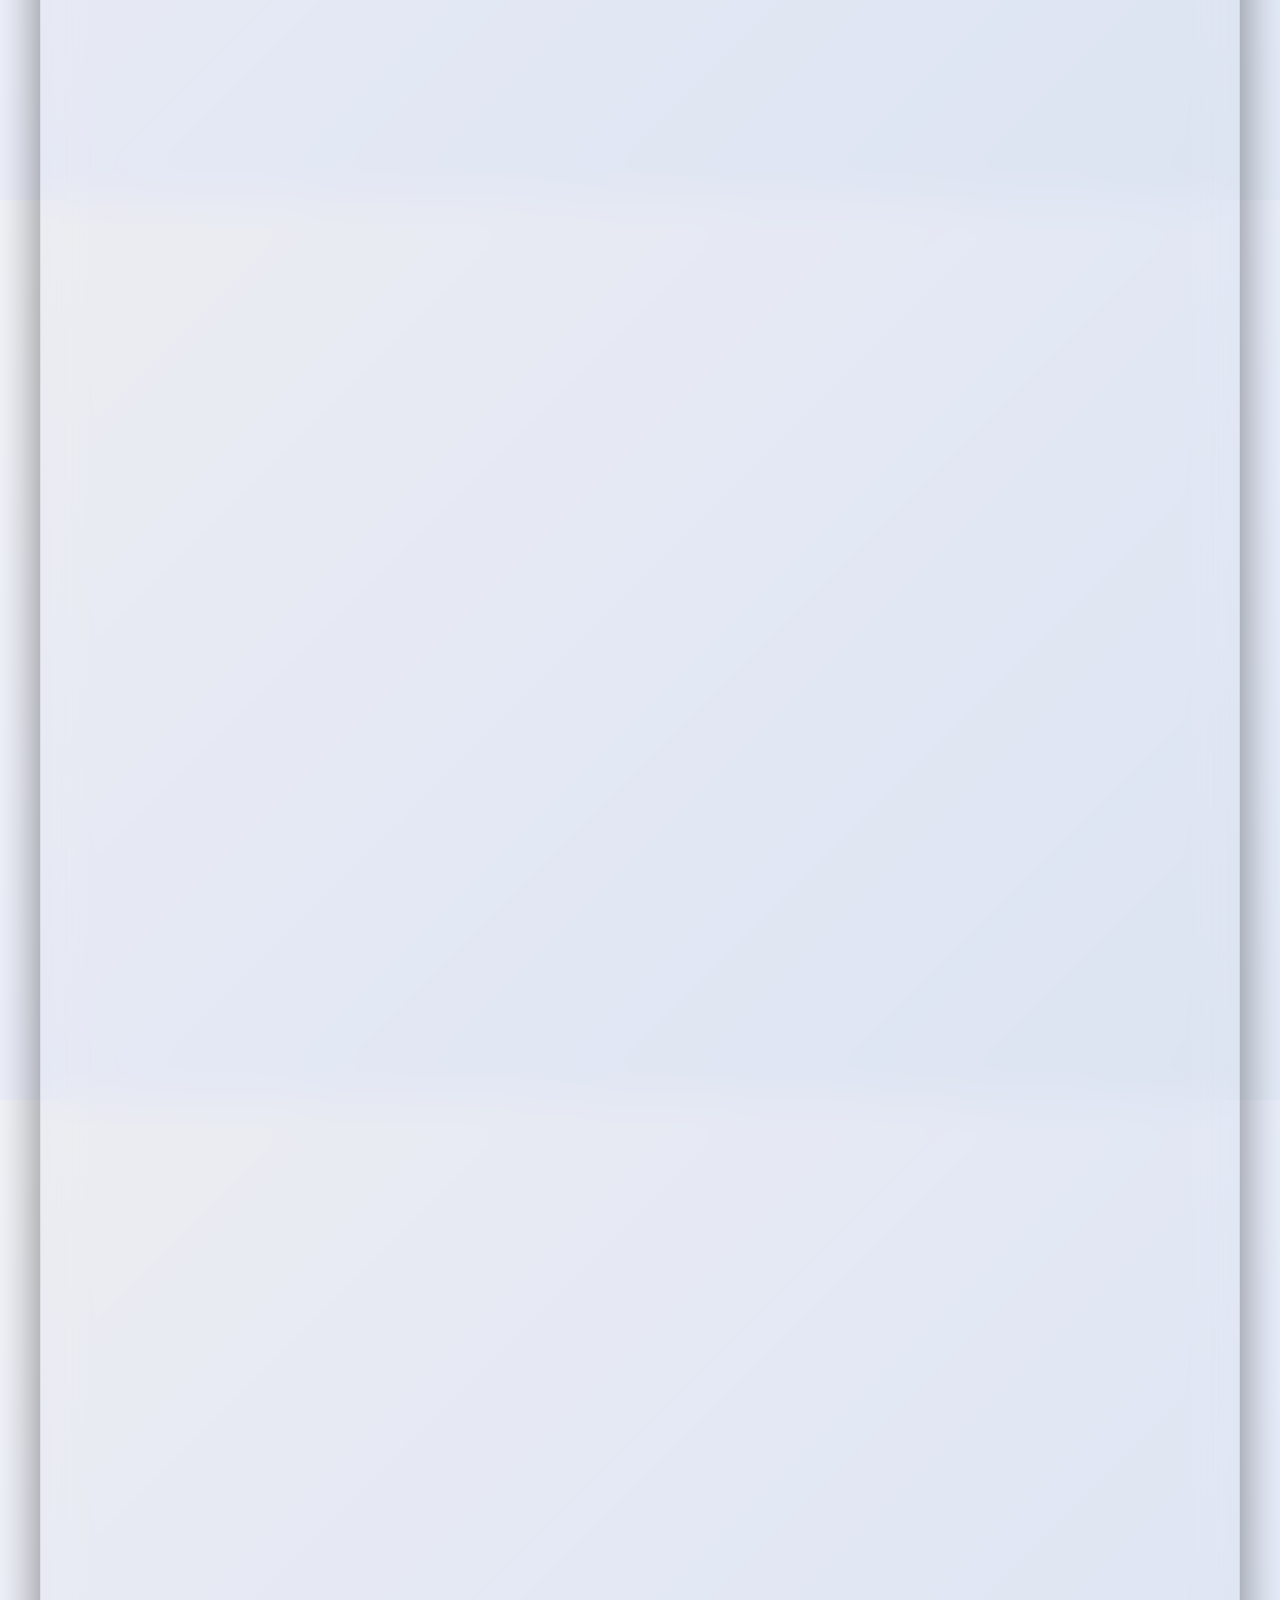
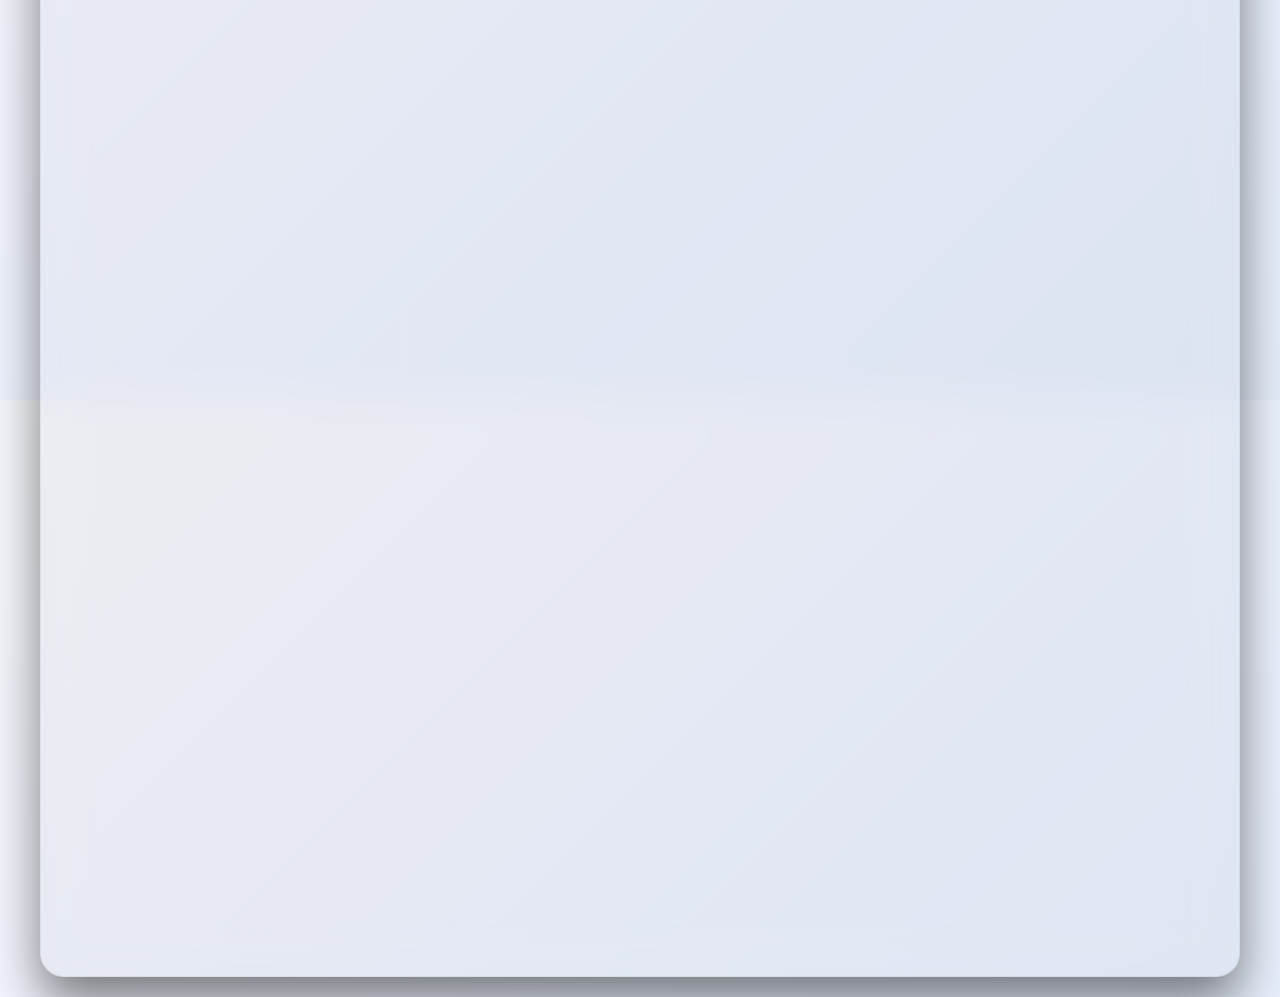
==== commit 09e15d08: "Add 2026 AI Olympiad bronze medal and project" ====
--- a/index.html
+++ b/index.html
@@ -261,6 +261,21 @@
             .cta-buttons{flex-direction:column}
             .controls{top:10px;right:10px}
         }
+
+        /* Selected Projects search and category filters */
+        .project-discovery{display:grid;gap:12px;margin:0 0 22px}
+        .project-search input{width:100%;padding:12px 14px;border:1px solid var(--border);border-radius:10px;background:var(--glass);color:var(--text-main);font:inherit;outline:none;transition:border-color var(--transition-fast),box-shadow var(--transition-fast)}
+        .project-search input::placeholder{color:var(--muted-2)}
+        .project-search input:focus{border-color:rgba(var(--accent1),.55);box-shadow:0 0 0 3px rgba(var(--accent1),.1)}
+        .project-filter-row{display:flex;align-items:center;gap:12px;flex-wrap:wrap}
+        .project-filters{display:flex;flex-wrap:wrap;gap:8px}
+        .project-filter{padding:8px 13px;border:1px solid var(--border);border-radius:999px;background:var(--glass);color:var(--text-muted);font:inherit;font-size:12px;cursor:pointer;transition:all var(--transition-fast)}
+        .project-filter:hover,.project-filter[aria-pressed="true"]{background:rgba(var(--accent1),.14);border-color:rgba(var(--accent1),.4);color:rgb(var(--accent1))}
+        .project-count{margin-left:auto;color:var(--muted-2);font-size:12px;white-space:nowrap}
+        .project-item[hidden]{display:none!important}
+        .project-empty-state{padding:16px;color:var(--muted-2);font-size:13px;border:1px dashed var(--border);border-radius:10px}
+        .sr-only{position:absolute;width:1px;height:1px;padding:0;margin:-1px;overflow:hidden;clip:rect(0,0,0,0);white-space:nowrap;border:0}
+        @media(max-width:600px){.project-filter-row{align-items:flex-start}.project-count{margin-left:0}.project-filters{gap:7px}.project-filter{padding:8px 11px}}
     </style>
 </head>
 <body>
@@ -619,7 +634,28 @@
 
                 <div class="section">
                     <h3>Selected Projects</h3>
-                    <div class="project-item">
+                    <div class="project-discovery">
+                        <label class="project-search">
+                            <span class="sr-only">Search selected projects</span>
+                            <input id="projectSearch" type="search" placeholder="Search projects..." autocomplete="off" aria-label="Search projects">
+                        </label>
+                        <div class="project-filter-row">
+                            <div class="project-filters" role="group" aria-label="Filter projects by category">
+                                <button class="project-filter" type="button" data-project-filter="all" aria-pressed="true">All</button>
+                                <button class="project-filter" type="button" data-project-filter="education" aria-pressed="false">Education</button>
+                                <button class="project-filter" type="button" data-project-filter="ai" aria-pressed="false">AI</button>
+                                <button class="project-filter" type="button" data-project-filter="robotics" aria-pressed="false">Robotics</button>
+                                <button class="project-filter" type="button" data-project-filter="ai-security" aria-pressed="false">AI Security</button>
+                                <button class="project-filter" type="button" data-project-filter="security" aria-pressed="false">Security</button>
+                                <button class="project-filter" type="button" data-project-filter="vision" aria-pressed="false">Computer Vision</button>
+                                <button class="project-filter" type="button" data-project-filter="nlp" aria-pressed="false">NLP</button>
+                            </div>
+                            <span id="projectCount" class="project-count" aria-live="polite"></span>
+                        </div>
+                        <p id="projectEmptyState" class="project-empty-state" hidden>No projects match this search.</p>
+                    </div>
+
+                    <div class="project-item" data-category="ai nlp">
                         <div class="project-thumb thumb-1">NLP</div>
                         <div class="project-content">
                             <div class="project-title">Natural Language Processing System</div>
@@ -631,7 +667,7 @@
                         </div>
                     </div>
 
-                    <div class="project-item">
+                    <div class="project-item" data-category="ai">
                         <div class="project-thumb thumb-2">RL</div>
                         <div class="project-content">
                             <div class="project-title">Reinforcement Learning & Agentical Trading Agent</div>
@@ -642,7 +678,7 @@
                         </div>
                     </div>
 
-                    <div class="project-item">
+                    <div class="project-item" data-category="ai">
                         <div class="project-thumb thumb-1">ML</div>
                         <div class="project-content">
                             <div class="project-title">Machine Learning Prediction Models</div>
@@ -653,7 +689,7 @@
                         </div>
                     </div>
 
-                    <div class="project-item">
+                    <div class="project-item" data-category="ai">
                         <div class="project-thumb thumb-2">ML</div>
                         <div class="project-content">
                             <div class="project-title">Deep Learning Prediction Models</div>
@@ -664,7 +700,7 @@
                         </div>
                     </div>
 
-                    <div class="project-item">
+                    <div class="project-item" data-category="ai-security ai">
                         <div class="project-thumb thumb-2">ML</div>
                         <div class="project-content">
                             <div class="project-title">AI & LLM secutity model and tasks</div>
@@ -676,7 +712,7 @@
                     </div>
 
                     <!-- Generative AI Projects -->
-                    <div class="project-item">
+                    <div class="project-item" data-category="ai">
                         <div class="project-thumb thumb-2">GenAI</div>
 
                         <div class="project-content">
@@ -700,7 +736,7 @@
                     </div>
 
                     <!-- Machine Learning From Scratch -->
-                    <div class="project-item">
+                    <div class="project-item" data-category="ai">
                         <div class="project-thumb thumb-1">ML</div>
 
                         <div class="project-content">
@@ -724,7 +760,7 @@
                     </div>
 
                     <!-- Computer Vision & Image Segmentation -->
-                    <div class="project-item">
+                    <div class="project-item" data-category="vision ai">
                         <div class="project-thumb thumb-1">CV</div>
 
                         <div class="project-content">
@@ -748,7 +784,7 @@
                     </div>
 
                     <!-- Robotics & Simulation -->
-                    <div class="project-item">
+                    <div class="project-item" data-category="robotics">
                         <div class="project-thumb thumb-2">RCJ</div>
 
                         <div class="project-content">
@@ -773,7 +809,7 @@
 
 
                     <!-- Natural Language Processing -->
-                    <div class="project-item">
+                    <div class="project-item" data-category="ai nlp">
                         <div class="project-thumb thumb-1">NLP</div>
 
                         <div class="project-content">
@@ -799,7 +835,7 @@
                     </div>
 
                     <!-- Script Malware Detection -->
-                    <div class="project-item">
+                    <div class="project-item" data-category="security">
                         <div class="project-thumb thumb-2">SEC</div>
 
                         <div class="project-content">
@@ -825,7 +861,7 @@
                     </div>
 
                     <!-- Mr. Avocado — KNN -->
-                    <div class="project-item">
+                    <div class="project-item" data-category="ai">
                         <div class="project-thumb thumb-1">KNN</div>
 
                         <div class="project-content">
@@ -851,7 +887,7 @@
                     </div>
 
                     <!-- Iran AI Olympiad Summer Camp 2026 -->
-                    <div class="project-item">
+                    <div class="project-item" data-category="education ai">
                         <div class="project-thumb thumb-1">AIO</div>
                         <div class="project-content">
                             <div class="project-title">Iran AI Olympiad Summer Camp 2026</div>
@@ -1240,9 +1276,53 @@
             }
         });
 
+
+        function initProjectFilters(){
+            const cards = Array.from(document.querySelectorAll('.project-item[data-category]'));
+            const filterBar = document.querySelector('.project-filters');
+            const searchInput = document.getElementById('projectSearch');
+            const count = document.getElementById('projectCount');
+            const emptyState = document.getElementById('projectEmptyState');
+            if(!cards.length || !filterBar) return;
+            let activeCategory = 'all';
+            const update = () => {
+                const query = (searchInput?.value || '').trim().toLocaleLowerCase();
+                let visible = 0;
+                cards.forEach(card => {
+                    const categories = (card.dataset.category || '').split(/\s+/);
+                    const matchesCategory = activeCategory === 'all' || categories.includes(activeCategory);
+                    const matchesSearch = !query || card.textContent.toLocaleLowerCase().includes(query);
+                    card.hidden = !(matchesCategory && matchesSearch);
+                    if(!card.hidden) visible++;
+                });
+                if(count) count.textContent = `${visible} / ${cards.length} projects`;
+                if(emptyState) emptyState.hidden = visible > 0;
+            };
+            filterBar.addEventListener('click', event => {
+                const button = event.target.closest('[data-project-filter]');
+                if(!button) return;
+                activeCategory = button.dataset.projectFilter;
+                filterBar.querySelectorAll('[data-project-filter]').forEach(item => item.setAttribute('aria-pressed', String(item === button)));
+                update();
+            });
+            searchInput?.addEventListener('input', update);
+            update();
+        }
+
+        function sortExperienceChronologically(){
+            const timeline = document.querySelector('.timeline');
+            if(!timeline) return;
+            const items = Array.from(timeline.querySelectorAll('.timeline-item')).map((item,index) => ({item,index}));
+            const yearOf = item => Number(item.querySelector('.timeline-year')?.textContent.match(/\d{4}/)?.[0] || 9999);
+            items.sort((a,b) => yearOf(a.item) - yearOf(b.item) || a.index - b.index);
+            items.forEach(({item}) => timeline.appendChild(item));
+        }
+
         // init on load
         window.addEventListener('load', () => {
             initTheme();
+            initProjectFilters();
+            sortExperienceChronologically();
             setTimeout(playIntroSequence, 800);
         });
     </script>
